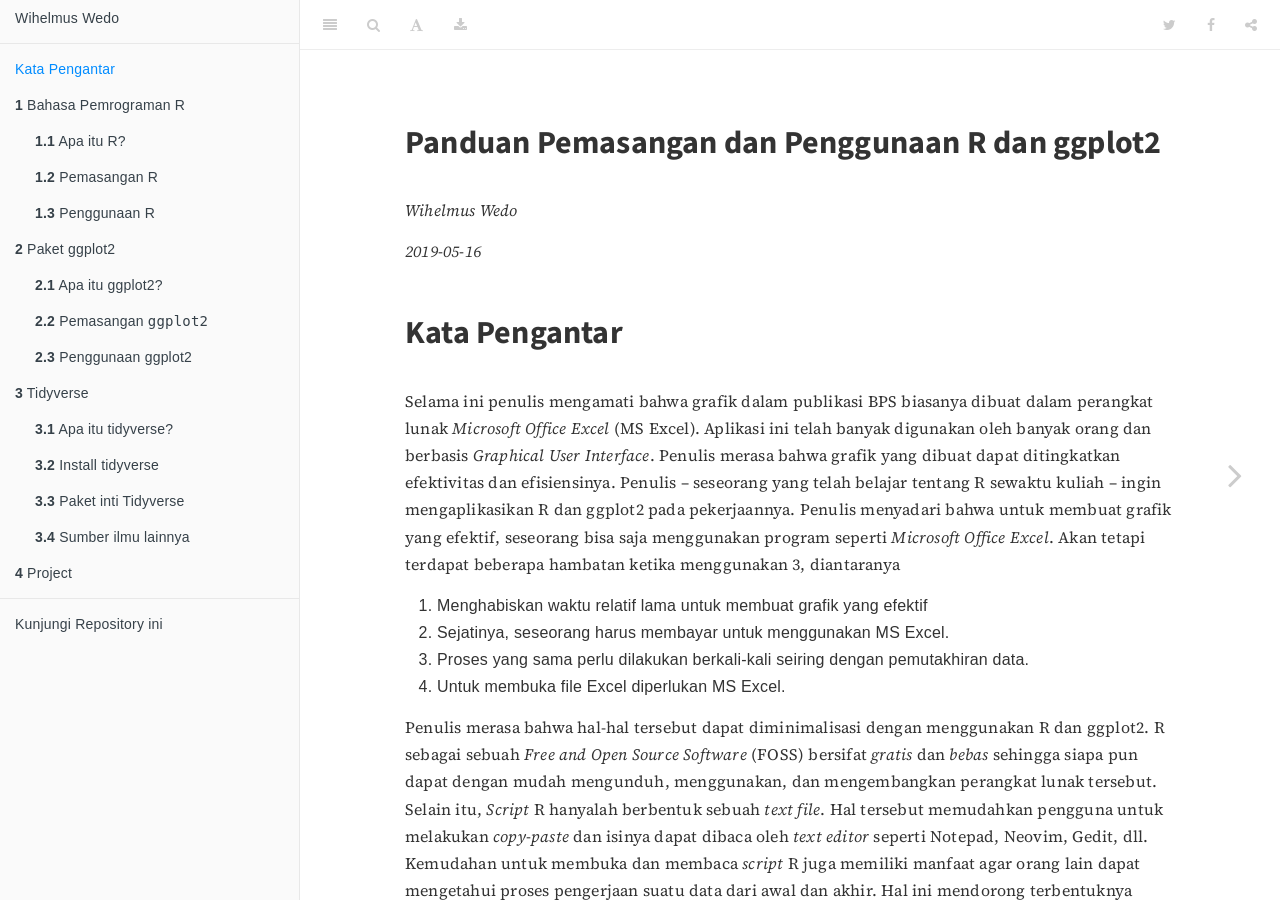
==== docs/index.html @ 18f49d3d "Menambah panduan" ====
<!DOCTYPE html>
<html >

<head>

  <meta charset="UTF-8">
  <meta http-equiv="X-UA-Compatible" content="IE=edge">
  <title>Panduan Pemasangan dan Penggunaan R dan ggplot2</title>
  <meta name="description" content="Panduan menggunakan hal-hal dasar R dan ggplot2">
  <meta name="generator" content="bookdown  and GitBook 2.6.7">

  <meta property="og:title" content="Panduan Pemasangan dan Penggunaan R dan ggplot2" />
  <meta property="og:type" content="book" />
  
  
  <meta property="og:description" content="Panduan menggunakan hal-hal dasar R dan ggplot2" />
  

  <meta name="twitter:card" content="summary" />
  <meta name="twitter:title" content="Panduan Pemasangan dan Penggunaan R dan ggplot2" />
  
  <meta name="twitter:description" content="Panduan menggunakan hal-hal dasar R dan ggplot2" />
  

<meta name="author" content="Wihelmus Wedo">


<meta name="date" content="2019-05-16">

  <meta name="viewport" content="width=device-width, initial-scale=1">
  <meta name="apple-mobile-web-app-capable" content="yes">
  <meta name="apple-mobile-web-app-status-bar-style" content="black">
  
  

<link rel="next" href="R.html">
<script src="libs/jquery-2.2.3/jquery.min.js"></script>
<link href="libs/gitbook-2.6.7/css/style.css" rel="stylesheet" />
<link href="libs/gitbook-2.6.7/css/plugin-table.css" rel="stylesheet" />
<link href="libs/gitbook-2.6.7/css/plugin-bookdown.css" rel="stylesheet" />
<link href="libs/gitbook-2.6.7/css/plugin-highlight.css" rel="stylesheet" />
<link href="libs/gitbook-2.6.7/css/plugin-search.css" rel="stylesheet" />
<link href="libs/gitbook-2.6.7/css/plugin-fontsettings.css" rel="stylesheet" />







<style>
@import url('https://fonts.googleapis.com/css?family=Source+Sans+Pro:300|Source+Serif+Pro');
</style>


<style type="text/css">
div.sourceCode { overflow-x: auto; }
table.sourceCode, tr.sourceCode, td.lineNumbers, td.sourceCode {
  margin: 0; padding: 0; vertical-align: baseline; border: none; }
table.sourceCode { width: 100%; line-height: 100%; }
td.lineNumbers { text-align: right; padding-right: 4px; padding-left: 4px; color: #aaaaaa; border-right: 1px solid #aaaaaa; }
td.sourceCode { padding-left: 5px; }
code > span.kw { color: #007020; font-weight: bold; } /* Keyword */
code > span.dt { color: #902000; } /* DataType */
code > span.dv { color: #40a070; } /* DecVal */
code > span.bn { color: #40a070; } /* BaseN */
code > span.fl { color: #40a070; } /* Float */
code > span.ch { color: #4070a0; } /* Char */
code > span.st { color: #4070a0; } /* String */
code > span.co { color: #60a0b0; font-style: italic; } /* Comment */
code > span.ot { color: #007020; } /* Other */
code > span.al { color: #ff0000; font-weight: bold; } /* Alert */
code > span.fu { color: #06287e; } /* Function */
code > span.er { color: #ff0000; font-weight: bold; } /* Error */
code > span.wa { color: #60a0b0; font-weight: bold; font-style: italic; } /* Warning */
code > span.cn { color: #880000; } /* Constant */
code > span.sc { color: #4070a0; } /* SpecialChar */
code > span.vs { color: #4070a0; } /* VerbatimString */
code > span.ss { color: #bb6688; } /* SpecialString */
code > span.im { } /* Import */
code > span.va { color: #19177c; } /* Variable */
code > span.cf { color: #007020; font-weight: bold; } /* ControlFlow */
code > span.op { color: #666666; } /* Operator */
code > span.bu { } /* BuiltIn */
code > span.ex { } /* Extension */
code > span.pp { color: #bc7a00; } /* Preprocessor */
code > span.at { color: #7d9029; } /* Attribute */
code > span.do { color: #ba2121; font-style: italic; } /* Documentation */
code > span.an { color: #60a0b0; font-weight: bold; font-style: italic; } /* Annotation */
code > span.cv { color: #60a0b0; font-weight: bold; font-style: italic; } /* CommentVar */
code > span.in { color: #60a0b0; font-weight: bold; font-style: italic; } /* Information */
</style>

<link rel="stylesheet" href="style.css" type="text/css" />
</head>

<body>



  <div class="book without-animation with-summary font-size-2 font-family-1" data-basepath=".">

    <div class="book-summary">
      <nav role="navigation">

<ul class="summary">
<li><a href="./">Wihelmus Wedo</a></li>

<li class="divider"></li>
<li class="chapter" data-level="" data-path="index.html"><a href="index.html"><i class="fa fa-check"></i>Kata Pengantar</a></li>
<li class="chapter" data-level="1" data-path="R.html"><a href="R.html"><i class="fa fa-check"></i><b>1</b> Bahasa Pemrograman R</a><ul>
<li class="chapter" data-level="1.1" data-path="R.html"><a href="R.html#apa-itu-r"><i class="fa fa-check"></i><b>1.1</b> Apa itu R?</a></li>
<li class="chapter" data-level="1.2" data-path="R.html"><a href="R.html#pemasangan-r"><i class="fa fa-check"></i><b>1.2</b> Pemasangan R</a><ul>
<li class="chapter" data-level="" data-path="R.html"><a href="R.html#windows-10"><i class="fa fa-check"></i>Windows 10</a></li>
<li class="chapter" data-level="" data-path="R.html"><a href="R.html#ubuntu-18.04"><i class="fa fa-check"></i>Ubuntu 18.04</a></li>
</ul></li>
<li class="chapter" data-level="1.3" data-path="R.html"><a href="R.html#penggunaan-r"><i class="fa fa-check"></i><b>1.3</b> Penggunaan R</a><ul>
<li class="chapter" data-level="1.3.1" data-path="R.html"><a href="R.html#kalkulator"><i class="fa fa-check"></i><b>1.3.1</b> Kalkulator</a></li>
<li class="chapter" data-level="1.3.2" data-path="R.html"><a href="R.html#menyimpan-objek-dengan--"><i class="fa fa-check"></i><b>1.3.2</b> Menyimpan objek dengan <code>&lt;-</code></a></li>
<li class="chapter" data-level="1.3.3" data-path="R.html"><a href="R.html#string"><i class="fa fa-check"></i><b>1.3.3</b> string</a></li>
<li class="chapter" data-level="1.3.4" data-path="R.html"><a href="R.html#vektor"><i class="fa fa-check"></i><b>1.3.4</b> Vektor</a></li>
<li class="chapter" data-level="1.3.5" data-path="R.html"><a href="R.html#tabel-atau-data-frame"><i class="fa fa-check"></i><b>1.3.5</b> Tabel atau <em>data frame</em></a></li>
</ul></li>
</ul></li>
<li class="chapter" data-level="2" data-path="ggplot2.html"><a href="ggplot2.html"><i class="fa fa-check"></i><b>2</b> Paket ggplot2</a><ul>
<li class="chapter" data-level="2.1" data-path="ggplot2.html"><a href="ggplot2.html#apa-itu-ggplot2"><i class="fa fa-check"></i><b>2.1</b> Apa itu ggplot2?</a></li>
<li class="chapter" data-level="2.2" data-path="ggplot2.html"><a href="ggplot2.html#pemasangan-ggplot2"><i class="fa fa-check"></i><b>2.2</b> Pemasangan <code>ggplot2</code></a></li>
<li class="chapter" data-level="2.3" data-path="ggplot2.html"><a href="ggplot2.html#penggunaan-ggplot2"><i class="fa fa-check"></i><b>2.3</b> Penggunaan ggplot2</a></li>
</ul></li>
<li class="chapter" data-level="3" data-path="tidyverse.html"><a href="tidyverse.html"><i class="fa fa-check"></i><b>3</b> Tidyverse</a><ul>
<li class="chapter" data-level="3.1" data-path="tidyverse.html"><a href="tidyverse.html#apa-itu-tidyverse"><i class="fa fa-check"></i><b>3.1</b> Apa itu tidyverse?</a></li>
<li class="chapter" data-level="3.2" data-path="tidyverse.html"><a href="tidyverse.html#install-tidyverse"><i class="fa fa-check"></i><b>3.2</b> Install tidyverse</a></li>
<li class="chapter" data-level="3.3" data-path="tidyverse.html"><a href="tidyverse.html#paket-inti-tidyverse"><i class="fa fa-check"></i><b>3.3</b> Paket inti Tidyverse</a><ul>
<li class="chapter" data-level="3.3.1" data-path="tidyverse.html"><a href="tidyverse.html#readr-dan-tibble"><i class="fa fa-check"></i><b>3.3.1</b> <code>readr</code> dan <code>tibble</code></a></li>
<li class="chapter" data-level="3.3.2" data-path="tidyverse.html"><a href="tidyverse.html#tidyr"><i class="fa fa-check"></i><b>3.3.2</b> <code>tidyr</code></a></li>
<li class="chapter" data-level="3.3.3" data-path="tidyverse.html"><a href="tidyverse.html#dplyr-dan"><i class="fa fa-check"></i><b>3.3.3</b> <code>dplyr</code> dan <code>%&gt;%</code></a></li>
<li class="chapter" data-level="3.3.4" data-path="tidyverse.html"><a href="tidyverse.html#stringr-dan-forcats"><i class="fa fa-check"></i><b>3.3.4</b> <code>stringr</code> dan <code>forcats</code></a></li>
<li class="chapter" data-level="3.3.5" data-path="tidyverse.html"><a href="tidyverse.html#purrr"><i class="fa fa-check"></i><b>3.3.5</b> <code>purrr</code></a></li>
</ul></li>
<li class="chapter" data-level="3.4" data-path="tidyverse.html"><a href="tidyverse.html#sumber-ilmu-lainnya"><i class="fa fa-check"></i><b>3.4</b> Sumber ilmu lainnya</a></li>
</ul></li>
<li class="chapter" data-level="4" data-path="project.html"><a href="project.html"><i class="fa fa-check"></i><b>4</b> Project</a></li>
<li class="divider"></li>
<li><a href="http://git.bps.go.id/eus.wedo/sbd-grafik" target="blank">Kunjungi Repository ini</a></li>

</ul>

      </nav>
    </div>

    <div class="book-body">
      <div class="body-inner">
        <div class="book-header" role="navigation">
          <h1>
            <i class="fa fa-circle-o-notch fa-spin"></i><a href="./">Panduan Pemasangan dan Penggunaan R dan ggplot2</a>
          </h1>
        </div>

        <div class="page-wrapper" tabindex="-1" role="main">
          <div class="page-inner">

            <section class="normal" id="section-">
<div id="header">
<h1 class="title">Panduan Pemasangan dan Penggunaan R dan ggplot2</h1>
<p class="author"><em>Wihelmus Wedo</em></p>
<p class="date"><em>2019-05-16</em></p>
</div>
<div id="kata-pengantar" class="section level1 unnumbered">
<h1>Kata Pengantar</h1>
<p>Selama ini penulis mengamati bahwa grafik dalam publikasi BPS biasanya dibuat dalam perangkat lunak <em>Microsoft Office Excel</em> (MS Excel). Aplikasi ini telah banyak digunakan oleh banyak orang dan berbasis <em>Graphical User Interface</em>. Penulis merasa bahwa grafik yang dibuat dapat ditingkatkan efektivitas dan efisiensinya. Penulis – seseorang yang telah belajar tentang R sewaktu kuliah – ingin mengaplikasikan R dan ggplot2 pada pekerjaannya. Penulis menyadari bahwa untuk membuat grafik yang efektif, seseorang bisa saja menggunakan program seperti <em>Microsoft Office Excel</em>. Akan tetapi terdapat beberapa hambatan ketika menggunakan 3, diantaranya</p>
<ol style="list-style-type: decimal">
<li>Menghabiskan waktu relatif lama untuk membuat grafik yang efektif</li>
<li>Sejatinya, seseorang harus membayar untuk menggunakan MS Excel.</li>
<li>Proses yang sama perlu dilakukan berkali-kali seiring dengan pemutakhiran data.</li>
<li>Untuk membuka file Excel diperlukan MS Excel.</li>
</ol>
<p>Penulis merasa bahwa hal-hal tersebut dapat diminimalisasi dengan menggunakan R dan ggplot2. R sebagai sebuah <em>Free and Open Source Software</em> (FOSS) bersifat <em>gratis</em> dan <em>bebas</em> sehingga siapa pun dapat dengan mudah mengunduh, menggunakan, dan mengembangkan perangkat lunak tersebut. Selain itu, <em>Script</em> R hanyalah berbentuk sebuah <em>text file</em>. Hal tersebut memudahkan pengguna untuk melakukan <em>copy-paste</em> dan isinya dapat dibaca oleh <em>text editor</em> seperti Notepad, Neovim, Gedit, dll. Kemudahan untuk membuka dan membaca <em>script</em> R juga memiliki manfaat agar orang lain dapat mengetahui proses pengerjaan suatu data dari awal dan akhir. Hal ini mendorong terbentuknya <em>reproducible analysis</em>.</p>
<p>Penulis dalam dokumen ini hanya sekadar membagi informasi mengenai dasar-dasar penggunaan R, dan ggplot2. Dokumen ini <strong>tidak menjelaskan semua</strong> hal mengenai R dan ggplot2 kepada pembaca. Akhir kata, penulis ingin mengucapkan terima kasih kepada pembaca yang membaca dokumen ini. Selamat membaca!</p>

</div>
            </section>

          </div>
        </div>
      </div>

<a href="R.html" class="navigation navigation-next navigation-unique" aria-label="Next page"><i class="fa fa-angle-right"></i></a>
    </div>
  </div>
<script src="libs/gitbook-2.6.7/js/app.min.js"></script>
<script src="libs/gitbook-2.6.7/js/lunr.js"></script>
<script src="libs/gitbook-2.6.7/js/plugin-search.js"></script>
<script src="libs/gitbook-2.6.7/js/plugin-sharing.js"></script>
<script src="libs/gitbook-2.6.7/js/plugin-fontsettings.js"></script>
<script src="libs/gitbook-2.6.7/js/plugin-bookdown.js"></script>
<script src="libs/gitbook-2.6.7/js/jquery.highlight.js"></script>
<script>
gitbook.require(["gitbook"], function(gitbook) {
gitbook.start({
"sharing": {
"github": false,
"facebook": true,
"twitter": true,
"google": false,
"linkedin": false,
"weibo": false,
"instapaper": false,
"vk": false,
"all": ["facebook", "google", "twitter", "linkedin", "weibo", "instapaper"]
},
"fontsettings": {
"theme": "white",
"family": "sans",
"size": 2
},
"edit": {
"link": null,
"text": null
},
"history": {
"link": null,
"text": null
},
"download": ["Panduan.pdf", "Panduan.epub"],
"toc": {
"collapse": "subsection"
}
});
});
</script>

</body>

</html>
---- docs/libs/gitbook-2.6.7/css/style.css ----
/*! normalize.css v2.1.0 | MIT License | git.io/normalize */img,legend{border:0}*,.fa{-webkit-font-smoothing:antialiased}.fa-ul>li,sub,sup{position:relative}.book .book-body .page-wrapper .page-inner section.normal hr:after,.book-langs-index .inner .languages:after,.buttons:after,.dropdown-menu .buttons:after{clear:both}body,html{-ms-text-size-adjust:100%;-webkit-text-size-adjust:100%}article,aside,details,figcaption,figure,footer,header,hgroup,main,nav,section,summary{display:block}audio,canvas,video{display:inline-block}.hidden,[hidden]{display:none}audio:not([controls]){display:none;height:0}html{font-family:sans-serif}body,figure{margin:0}a:focus{outline:dotted thin}a:active,a:hover{outline:0}h1{font-size:2em;margin:.67em 0}abbr[title]{border-bottom:1px dotted}b,strong{font-weight:700}dfn{font-style:italic}hr{-moz-box-sizing:content-box;box-sizing:content-box;height:0}mark{background:#ff0;color:#000}code,kbd,pre,samp{font-family:monospace,serif;font-size:1em}pre{white-space:pre-wrap}q{quotes:"\201C" "\201D" "\2018" "\2019"}small{font-size:80%}sub,sup{font-size:75%;line-height:0;vertical-align:baseline}sup{top:-.5em}sub{bottom:-.25em}svg:not(:root){overflow:hidden}fieldset{border:1px solid silver;margin:0 2px;padding:.35em .625em .75em}legend{padding:0}button,input,select,textarea{font-family:inherit;font-size:100%;margin:0}button,input{line-height:normal}button,select{text-transform:none}button,html input[type=button],input[type=reset],input[type=submit]{-webkit-appearance:button;cursor:pointer}button[disabled],html input[disabled]{cursor:default}input[type=checkbox],input[type=radio]{box-sizing:border-box;padding:0}input[type=search]{-webkit-appearance:textfield;-moz-box-sizing:content-box;-webkit-box-sizing:content-box;box-sizing:content-box}input[type=search]::-webkit-search-cancel-button{margin-right:10px;}button::-moz-focus-inner,input::-moz-focus-inner{border:0;padding:0}textarea{overflow:auto;vertical-align:top}table{border-collapse:collapse;border-spacing:0}/*!
 * Preboot v2
 *
 * Open sourced under MIT license by @mdo.
 * Some variables and mixins from Bootstrap (Apache 2 license).
 */.link-inherit,.link-inherit:focus,.link-inherit:hover{color:inherit}.fa,.fa-stack{display:inline-block}/*!
 *  Font Awesome 4.1.0 by @davegandy - http://fontawesome.io - @fontawesome
 *  License - http://fontawesome.io/license (Font: SIL OFL 1.1, CSS: MIT License)
 */@font-face{font-family:FontAwesome;src:url(./fontawesome/fontawesome-webfont.ttf?v=4.1.0) format('truetype');font-weight:400;font-style:normal}.fa{font-family:FontAwesome;font-style:normal;font-weight:400;line-height:1;-moz-osx-font-smoothing:grayscale}.book .book-header,.book .book-summary{font-family:"Helvetica Neue",Helvetica,Arial,sans-serif}.fa-lg{font-size:1.33333333em;line-height:.75em;vertical-align:-15%}.fa-2x{font-size:2em}.fa-3x{font-size:3em}.fa-4x{font-size:4em}.fa-5x{font-size:5em}.fa-fw{width:1.28571429em;text-align:center}.fa-ul{padding-left:0;margin-left:2.14285714em;list-style-type:none}.fa-li{position:absolute;left:-2.14285714em;width:2.14285714em;top:.14285714em;text-align:center}.fa-li.fa-lg{left:-1.85714286em}.fa-border{padding:.2em .25em .15em;border:.08em solid #eee;border-radius:.1em}.pull-right{float:right}.pull-left{float:left}.fa.pull-left{margin-right:.3em}.fa.pull-right{margin-left:.3em}.fa-spin{-webkit-animation:spin 2s infinite linear;-moz-animation:spin 2s infinite linear;-o-animation:spin 2s infinite linear;animation:spin 2s infinite linear}@-moz-keyframes spin{0%{-moz-transform:rotate(0)}100%{-moz-transform:rotate(359deg)}}@-webkit-keyframes spin{0%{-webkit-transform:rotate(0)}100%{-webkit-transform:rotate(359deg)}}@-o-keyframes spin{0%{-o-transform:rotate(0)}100%{-o-transform:rotate(359deg)}}@keyframes spin{0%{-webkit-transform:rotate(0);transform:rotate(0)}100%{-webkit-transform:rotate(359deg);transform:rotate(359deg)}}.fa-rotate-90{filter:progid:DXImageTransform.Microsoft.BasicImage(rotation=1);-webkit-transform:rotate(90deg);-moz-transform:rotate(90deg);-ms-transform:rotate(90deg);-o-transform:rotate(90deg);transform:rotate(90deg)}.fa-rotate-180{filter:progid:DXImageTransform.Microsoft.BasicImage(rotation=2);-webkit-transform:rotate(180deg);-moz-transform:rotate(180deg);-ms-transform:rotate(180deg);-o-transform:rotate(180deg);transform:rotate(180deg)}.fa-rotate-270{filter:progid:DXImageTransform.Microsoft.BasicImage(rotation=3);-webkit-transform:rotate(270deg);-moz-transform:rotate(270deg);-ms-transform:rotate(270deg);-o-transform:rotate(270deg);transform:rotate(270deg)}.fa-flip-horizontal{filter:progid:DXImageTransform.Microsoft.BasicImage(rotation=0, mirror=1);-webkit-transform:scale(-1,1);-moz-transform:scale(-1,1);-ms-transform:scale(-1,1);-o-transform:scale(-1,1);transform:scale(-1,1)}.fa-flip-vertical{filter:progid:DXImageTransform.Microsoft.BasicImage(rotation=2, mirror=1);-webkit-transform:scale(1,-1);-moz-transform:scale(1,-1);-ms-transform:scale(1,-1);-o-transform:scale(1,-1);transform:scale(1,-1)}.fa-stack{position:relative;width:2em;height:2em;line-height:2em;vertical-align:middle}.fa-stack-1x,.fa-stack-2x{position:absolute;left:0;width:100%;text-align:center}.fa-stack-1x{line-height:inherit}.fa-stack-2x{font-size:2em}.fa-inverse{color:#fff}.fa-glass:before{content:"\f000"}.fa-music:before{content:"\f001"}.fa-search:before{content:"\f002"}.fa-envelope-o:before{content:"\f003"}.fa-heart:before{content:"\f004"}.fa-star:before{content:"\f005"}.fa-star-o:before{content:"\f006"}.fa-user:before{content:"\f007"}.fa-film:before{content:"\f008"}.fa-th-large:before{content:"\f009"}.fa-th:before{content:"\f00a"}.fa-th-list:before{content:"\f00b"}.fa-check:before{content:"\f00c"}.fa-times:before{content:"\f00d"}.fa-search-plus:before{content:"\f00e"}.fa-search-minus:before{content:"\f010"}.fa-power-off:before{content:"\f011"}.fa-signal:before{content:"\f012"}.fa-cog:before,.fa-gear:before{content:"\f013"}.fa-trash-o:before{content:"\f014"}.fa-home:before{content:"\f015"}.fa-file-o:before{content:"\f016"}.fa-clock-o:before{content:"\f017"}.fa-road:before{content:"\f018"}.fa-download:before{content:"\f019"}.fa-arrow-circle-o-down:before{content:"\f01a"}.fa-arrow-circle-o-up:before{content:"\f01b"}.fa-inbox:before{content:"\f01c"}.fa-play-circle-o:before{content:"\f01d"}.fa-repeat:before,.fa-rotate-right:before{content:"\f01e"}.fa-refresh:before{content:"\f021"}.fa-list-alt:before{content:"\f022"}.fa-lock:before{content:"\f023"}.fa-flag:before{content:"\f024"}.fa-headphones:before{content:"\f025"}.fa-volume-off:before{content:"\f026"}.fa-volume-down:before{content:"\f027"}.fa-volume-up:before{content:"\f028"}.fa-qrcode:before{content:"\f029"}.fa-barcode:before{content:"\f02a"}.fa-tag:before{content:"\f02b"}.fa-tags:before{content:"\f02c"}.fa-book:before{content:"\f02d"}.fa-bookmark:before{content:"\f02e"}.fa-print:before{content:"\f02f"}.fa-camera:before{content:"\f030"}.fa-font:before{content:"\f031"}.fa-bold:before{content:"\f032"}.fa-italic:before{content:"\f033"}.fa-text-height:before{content:"\f034"}.fa-text-width:before{content:"\f035"}.fa-align-left:before{content:"\f036"}.fa-align-center:before{content:"\f037"}.fa-align-right:before{content:"\f038"}.fa-align-justify:before{content:"\f039"}.fa-list:before{content:"\f03a"}.fa-dedent:before,.fa-outdent:before{content:"\f03b"}.fa-indent:before{content:"\f03c"}.fa-video-camera:before{content:"\f03d"}.fa-image:before,.fa-photo:before,.fa-picture-o:before{content:"\f03e"}.fa-pencil:before{content:"\f040"}.fa-map-marker:before{content:"\f041"}.fa-adjust:before{content:"\f042"}.fa-tint:before{content:"\f043"}.fa-edit:before,.fa-pencil-square-o:before{content:"\f044"}.fa-share-square-o:before{content:"\f045"}.fa-check-square-o:before{content:"\f046"}.fa-arrows:before{content:"\f047"}.fa-step-backward:before{content:"\f048"}.fa-fast-backward:before{content:"\f049"}.fa-backward:before{content:"\f04a"}.fa-play:before{content:"\f04b"}.fa-pause:before{content:"\f04c"}.fa-stop:before{content:"\f04d"}.fa-forward:before{content:"\f04e"}.fa-fast-forward:before{content:"\f050"}.fa-step-forward:before{content:"\f051"}.fa-eject:before{content:"\f052"}.fa-chevron-left:before{content:"\f053"}.fa-chevron-right:before{content:"\f054"}.fa-plus-circle:before{content:"\f055"}.fa-minus-circle:before{content:"\f056"}.fa-times-circle:before{content:"\f057"}.fa-check-circle:before{content:"\f058"}.fa-question-circle:before{content:"\f059"}.fa-info-circle:before{content:"\f05a"}.fa-crosshairs:before{content:"\f05b"}.fa-times-circle-o:before{content:"\f05c"}.fa-check-circle-o:before{content:"\f05d"}.fa-ban:before{content:"\f05e"}.fa-arrow-left:before{content:"\f060"}.fa-arrow-right:before{content:"\f061"}.fa-arrow-up:before{content:"\f062"}.fa-arrow-down:before{content:"\f063"}.fa-mail-forward:before,.fa-share:before{content:"\f064"}.fa-expand:before{content:"\f065"}.fa-compress:before{content:"\f066"}.fa-plus:before{content:"\f067"}.fa-minus:before{content:"\f068"}.fa-asterisk:before{content:"\f069"}.fa-exclamation-circle:before{content:"\f06a"}.fa-gift:before{content:"\f06b"}.fa-leaf:before{content:"\f06c"}.fa-fire:before{content:"\f06d"}.fa-eye:before{content:"\f06e"}.fa-eye-slash:before{content:"\f070"}.fa-exclamation-triangle:before,.fa-warning:before{content:"\f071"}.fa-plane:before{content:"\f072"}.fa-calendar:before{content:"\f073"}.fa-random:before{content:"\f074"}.fa-comment:before{content:"\f075"}.fa-magnet:before{content:"\f076"}.fa-chevron-up:before{content:"\f077"}.fa-chevron-down:before{content:"\f078"}.fa-retweet:before{content:"\f079"}.fa-shopping-cart:before{content:"\f07a"}.fa-folder:before{content:"\f07b"}.fa-folder-open:before{content:"\f07c"}.fa-arrows-v:before{content:"\f07d"}.fa-arrows-h:before{content:"\f07e"}.fa-bar-chart-o:before{content:"\f080"}.fa-twitter-square:before{content:"\f081"}.fa-facebook-square:before{content:"\f082"}.fa-camera-retro:before{content:"\f083"}.fa-key:before{content:"\f084"}.fa-cogs:before,.fa-gears:before{content:"\f085"}.fa-comments:before{content:"\f086"}.fa-thumbs-o-up:before{content:"\f087"}.fa-thumbs-o-down:before{content:"\f088"}.fa-star-half:before{content:"\f089"}.fa-heart-o:before{content:"\f08a"}.fa-sign-out:before{content:"\f08b"}.fa-linkedin-square:before{content:"\f08c"}.fa-thumb-tack:before{content:"\f08d"}.fa-external-link:before{content:"\f08e"}.fa-sign-in:before{content:"\f090"}.fa-trophy:before{content:"\f091"}.fa-github-square:before{content:"\f092"}.fa-upload:before{content:"\f093"}.fa-lemon-o:before{content:"\f094"}.fa-phone:before{content:"\f095"}.fa-square-o:before{content:"\f096"}.fa-bookmark-o:before{content:"\f097"}.fa-phone-square:before{content:"\f098"}.fa-twitter:before{content:"\f099"}.fa-facebook:before{content:"\f09a"}.fa-github:before{content:"\f09b"}.fa-unlock:before{content:"\f09c"}.fa-credit-card:before{content:"\f09d"}.fa-rss:before{content:"\f09e"}.fa-hdd-o:before{content:"\f0a0"}.fa-bullhorn:before{content:"\f0a1"}.fa-bell:before{content:"\f0f3"}.fa-certificate:before{content:"\f0a3"}.fa-hand-o-right:before{content:"\f0a4"}.fa-hand-o-left:before{content:"\f0a5"}.fa-hand-o-up:before{content:"\f0a6"}.fa-hand-o-down:before{content:"\f0a7"}.fa-arrow-circle-left:before{content:"\f0a8"}.fa-arrow-circle-right:before{content:"\f0a9"}.fa-arrow-circle-up:before{content:"\f0aa"}.fa-arrow-circle-down:before{content:"\f0ab"}.fa-globe:before{content:"\f0ac"}.fa-wrench:before{content:"\f0ad"}.fa-tasks:before{content:"\f0ae"}.fa-filter:before{content:"\f0b0"}.fa-briefcase:before{content:"\f0b1"}.fa-arrows-alt:before{content:"\f0b2"}.fa-group:before,.fa-users:before{content:"\f0c0"}.fa-chain:before,.fa-link:before{content:"\f0c1"}.fa-cloud:before{content:"\f0c2"}.fa-flask:before{content:"\f0c3"}.fa-cut:before,.fa-scissors:before{content:"\f0c4"}.fa-copy:before,.fa-files-o:before{content:"\f0c5"}.fa-paperclip:before{content:"\f0c6"}.fa-floppy-o:before,.fa-save:before{content:"\f0c7"}.fa-square:before{content:"\f0c8"}.fa-bars:before,.fa-navicon:before,.fa-reorder:before{content:"\f0c9"}.fa-list-ul:before{content:"\f0ca"}.fa-list-ol:before{content:"\f0cb"}.fa-strikethrough:before{content:"\f0cc"}.fa-underline:before{content:"\f0cd"}.fa-table:before{content:"\f0ce"}.fa-magic:before{content:"\f0d0"}.fa-truck:before{content:"\f0d1"}.fa-pinterest:before{content:"\f0d2"}.fa-pinterest-square:before{content:"\f0d3"}.fa-google-plus-square:before{content:"\f0d4"}.fa-google-plus:before{content:"\f0d5"}.fa-money:before{content:"\f0d6"}.fa-caret-down:before{content:"\f0d7"}.fa-caret-up:before{content:"\f0d8"}.fa-caret-left:before{content:"\f0d9"}.fa-caret-right:before{content:"\f0da"}.fa-columns:before{content:"\f0db"}.fa-sort:before,.fa-unsorted:before{content:"\f0dc"}.fa-sort-desc:before,.fa-sort-down:before{content:"\f0dd"}.fa-sort-asc:before,.fa-sort-up:before{content:"\f0de"}.fa-envelope:before{content:"\f0e0"}.fa-linkedin:before{content:"\f0e1"}.fa-rotate-left:before,.fa-undo:before{content:"\f0e2"}.fa-gavel:before,.fa-legal:before{content:"\f0e3"}.fa-dashboard:before,.fa-tachometer:before{content:"\f0e4"}.fa-comment-o:before{content:"\f0e5"}.fa-comments-o:before{content:"\f0e6"}.fa-bolt:before,.fa-flash:before{content:"\f0e7"}.fa-sitemap:before{content:"\f0e8"}.fa-umbrella:before{content:"\f0e9"}.fa-clipboard:before,.fa-paste:before{content:"\f0ea"}.fa-lightbulb-o:before{content:"\f0eb"}.fa-exchange:before{content:"\f0ec"}.fa-cloud-download:before{content:"\f0ed"}.fa-cloud-upload:before{content:"\f0ee"}.fa-user-md:before{content:"\f0f0"}.fa-stethoscope:before{content:"\f0f1"}.fa-suitcase:before{content:"\f0f2"}.fa-bell-o:before{content:"\f0a2"}.fa-coffee:before{content:"\f0f4"}.fa-cutlery:before{content:"\f0f5"}.fa-file-text-o:before{content:"\f0f6"}.fa-building-o:before{content:"\f0f7"}.fa-hospital-o:before{content:"\f0f8"}.fa-ambulance:before{content:"\f0f9"}.fa-medkit:before{content:"\f0fa"}.fa-fighter-jet:before{content:"\f0fb"}.fa-beer:before{content:"\f0fc"}.fa-h-square:before{content:"\f0fd"}.fa-plus-square:before{content:"\f0fe"}.fa-angle-double-left:before{content:"\f100"}.fa-angle-double-right:before{content:"\f101"}.fa-angle-double-up:before{content:"\f102"}.fa-angle-double-down:before{content:"\f103"}.fa-angle-left:before{content:"\f104"}.fa-angle-right:before{content:"\f105"}.fa-angle-up:before{content:"\f106"}.fa-angle-down:before{content:"\f107"}.fa-desktop:before{content:"\f108"}.fa-laptop:before{content:"\f109"}.fa-tablet:before{content:"\f10a"}.fa-mobile-phone:before,.fa-mobile:before{content:"\f10b"}.fa-circle-o:before{content:"\f10c"}.fa-quote-left:before{content:"\f10d"}.fa-quote-right:before{content:"\f10e"}.fa-spinner:before{content:"\f110"}.fa-circle:before{content:"\f111"}.fa-mail-reply:before,.fa-reply:before{content:"\f112"}.fa-github-alt:before{content:"\f113"}.fa-folder-o:before{content:"\f114"}.fa-folder-open-o:before{content:"\f115"}.fa-smile-o:before{content:"\f118"}.fa-frown-o:before{content:"\f119"}.fa-meh-o:before{content:"\f11a"}.fa-gamepad:before{content:"\f11b"}.fa-keyboard-o:before{content:"\f11c"}.fa-flag-o:before{content:"\f11d"}.fa-flag-checkered:before{content:"\f11e"}.fa-terminal:before{content:"\f120"}.fa-code:before{content:"\f121"}.fa-mail-reply-all:before,.fa-reply-all:before{content:"\f122"}.fa-star-half-empty:before,.fa-star-half-full:before,.fa-star-half-o:before{content:"\f123"}.fa-location-arrow:before{content:"\f124"}.fa-crop:before{content:"\f125"}.fa-code-fork:before{content:"\f126"}.fa-chain-broken:before,.fa-unlink:before{content:"\f127"}.fa-question:before{content:"\f128"}.fa-info:before{content:"\f129"}.fa-exclamation:before{content:"\f12a"}.fa-superscript:before{content:"\f12b"}.fa-subscript:before{content:"\f12c"}.fa-eraser:before{content:"\f12d"}.fa-puzzle-piece:before{content:"\f12e"}.fa-microphone:before{content:"\f130"}.fa-microphone-slash:before{content:"\f131"}.fa-shield:before{content:"\f132"}.fa-calendar-o:before{content:"\f133"}.fa-fire-extinguisher:before{content:"\f134"}.fa-rocket:before{content:"\f135"}.fa-maxcdn:before{content:"\f136"}.fa-chevron-circle-left:before{content:"\f137"}.fa-chevron-circle-right:before{content:"\f138"}.fa-chevron-circle-up:before{content:"\f139"}.fa-chevron-circle-down:before{content:"\f13a"}.fa-html5:before{content:"\f13b"}.fa-css3:before{content:"\f13c"}.fa-anchor:before{content:"\f13d"}.fa-unlock-alt:before{content:"\f13e"}.fa-bullseye:before{content:"\f140"}.fa-ellipsis-h:before{content:"\f141"}.fa-ellipsis-v:before{content:"\f142"}.fa-rss-square:before{content:"\f143"}.fa-play-circle:before{content:"\f144"}.fa-ticket:before{content:"\f145"}.fa-minus-square:before{content:"\f146"}.fa-minus-square-o:before{content:"\f147"}.fa-level-up:before{content:"\f148"}.fa-level-down:before{content:"\f149"}.fa-check-square:before{content:"\f14a"}.fa-pencil-square:before{content:"\f14b"}.fa-external-link-square:before{content:"\f14c"}.fa-share-square:before{content:"\f14d"}.fa-compass:before{content:"\f14e"}.fa-caret-square-o-down:before,.fa-toggle-down:before{content:"\f150"}.fa-caret-square-o-up:before,.fa-toggle-up:before{content:"\f151"}.fa-caret-square-o-right:before,.fa-toggle-right:before{content:"\f152"}.fa-eur:before,.fa-euro:before{content:"\f153"}.fa-gbp:before{content:"\f154"}.fa-dollar:before,.fa-usd:before{content:"\f155"}.fa-inr:before,.fa-rupee:before{content:"\f156"}.fa-cny:before,.fa-jpy:before,.fa-rmb:before,.fa-yen:before{content:"\f157"}.fa-rouble:before,.fa-rub:before,.fa-ruble:before{content:"\f158"}.fa-krw:before,.fa-won:before{content:"\f159"}.fa-bitcoin:before,.fa-btc:before{content:"\f15a"}.fa-file:before{content:"\f15b"}.fa-file-text:before{content:"\f15c"}.fa-sort-alpha-asc:before{content:"\f15d"}.fa-sort-alpha-desc:before{content:"\f15e"}.fa-sort-amount-asc:before{content:"\f160"}.fa-sort-amount-desc:before{content:"\f161"}.fa-sort-numeric-asc:before{content:"\f162"}.fa-sort-numeric-desc:before{content:"\f163"}.fa-thumbs-up:before{content:"\f164"}.fa-thumbs-down:before{content:"\f165"}.fa-youtube-square:before{content:"\f166"}.fa-youtube:before{content:"\f167"}.fa-xing:before{content:"\f168"}.fa-xing-square:before{content:"\f169"}.fa-youtube-play:before{content:"\f16a"}.fa-dropbox:before{content:"\f16b"}.fa-stack-overflow:before{content:"\f16c"}.fa-instagram:before{content:"\f16d"}.fa-flickr:before{content:"\f16e"}.fa-adn:before{content:"\f170"}.fa-bitbucket:before{content:"\f171"}.fa-bitbucket-square:before{content:"\f172"}.fa-tumblr:before{content:"\f173"}.fa-tumblr-square:before{content:"\f174"}.fa-long-arrow-down:before{content:"\f175"}.fa-long-arrow-up:before{content:"\f176"}.fa-long-arrow-left:before{content:"\f177"}.fa-long-arrow-right:before{content:"\f178"}.fa-apple:before{content:"\f179"}.fa-windows:before{content:"\f17a"}.fa-android:before{content:"\f17b"}.fa-linux:before{content:"\f17c"}.fa-dribbble:before{content:"\f17d"}.fa-skype:before{content:"\f17e"}.fa-foursquare:before{content:"\f180"}.fa-trello:before{content:"\f181"}.fa-female:before{content:"\f182"}.fa-male:before{content:"\f183"}.fa-gittip:before{content:"\f184"}.fa-sun-o:before{content:"\f185"}.fa-moon-o:before{content:"\f186"}.fa-archive:before{content:"\f187"}.fa-bug:before{content:"\f188"}.fa-vk:before{content:"\f189"}.fa-weibo:before{content:"\f18a"}.fa-renren:before{content:"\f18b"}.fa-pagelines:before{content:"\f18c"}.fa-stack-exchange:before{content:"\f18d"}.fa-arrow-circle-o-right:before{content:"\f18e"}.fa-arrow-circle-o-left:before{content:"\f190"}.fa-caret-square-o-left:before,.fa-toggle-left:before{content:"\f191"}.fa-dot-circle-o:before{content:"\f192"}.fa-wheelchair:before{content:"\f193"}.fa-vimeo-square:before{content:"\f194"}.fa-try:before,.fa-turkish-lira:before{content:"\f195"}.fa-plus-square-o:before{content:"\f196"}.fa-space-shuttle:before{content:"\f197"}.fa-slack:before{content:"\f198"}.fa-envelope-square:before{content:"\f199"}.fa-wordpress:before{content:"\f19a"}.fa-openid:before{content:"\f19b"}.fa-bank:before,.fa-institution:before,.fa-university:before{content:"\f19c"}.fa-graduation-cap:before,.fa-mortar-board:before{content:"\f19d"}.fa-yahoo:before{content:"\f19e"}.fa-google:before{content:"\f1a0"}.fa-reddit:before{content:"\f1a1"}.fa-reddit-square:before{content:"\f1a2"}.fa-stumbleupon-circle:before{content:"\f1a3"}.fa-stumbleupon:before{content:"\f1a4"}.fa-delicious:before{content:"\f1a5"}.fa-digg:before{content:"\f1a6"}.fa-pied-piper-square:before,.fa-pied-piper:before{content:"\f1a7"}.fa-pied-piper-alt:before{content:"\f1a8"}.fa-drupal:before{content:"\f1a9"}.fa-joomla:before{content:"\f1aa"}.fa-language:before{content:"\f1ab"}.fa-fax:before{content:"\f1ac"}.fa-building:before{content:"\f1ad"}.fa-child:before{content:"\f1ae"}.fa-paw:before{content:"\f1b0"}.fa-spoon:before{content:"\f1b1"}.fa-cube:before{content:"\f1b2"}.fa-cubes:before{content:"\f1b3"}.fa-behance:before{content:"\f1b4"}.fa-behance-square:before{content:"\f1b5"}.fa-steam:before{content:"\f1b6"}.fa-steam-square:before{content:"\f1b7"}.fa-recycle:before{content:"\f1b8"}.fa-automobile:before,.fa-car:before{content:"\f1b9"}.fa-cab:before,.fa-taxi:before{content:"\f1ba"}.fa-tree:before{content:"\f1bb"}.fa-spotify:before{content:"\f1bc"}.fa-deviantart:before{content:"\f1bd"}.fa-soundcloud:before{content:"\f1be"}.fa-database:before{content:"\f1c0"}.fa-file-pdf-o:before{content:"\f1c1"}.fa-file-word-o:before{content:"\f1c2"}.fa-file-excel-o:before{content:"\f1c3"}.fa-file-powerpoint-o:before{content:"\f1c4"}.fa-file-image-o:before,.fa-file-photo-o:before,.fa-file-picture-o:before{content:"\f1c5"}.fa-file-archive-o:before,.fa-file-zip-o:before{content:"\f1c6"}.fa-file-audio-o:before,.fa-file-sound-o:before{content:"\f1c7"}.fa-file-movie-o:before,.fa-file-video-o:before{content:"\f1c8"}.fa-file-code-o:before{content:"\f1c9"}.fa-vine:before{content:"\f1ca"}.fa-codepen:before{content:"\f1cb"}.fa-jsfiddle:before{content:"\f1cc"}.fa-life-bouy:before,.fa-life-ring:before,.fa-life-saver:before,.fa-support:before{content:"\f1cd"}.fa-circle-o-notch:before{content:"\f1ce"}.fa-ra:before,.fa-rebel:before{content:"\f1d0"}.fa-empire:before,.fa-ge:before{content:"\f1d1"}.fa-git-square:before{content:"\f1d2"}.fa-git:before{content:"\f1d3"}.fa-hacker-news:before{content:"\f1d4"}.fa-tencent-weibo:before{content:"\f1d5"}.fa-qq:before{content:"\f1d6"}.fa-wechat:before,.fa-weixin:before{content:"\f1d7"}.fa-paper-plane:before,.fa-send:before{content:"\f1d8"}.fa-paper-plane-o:before,.fa-send-o:before{content:"\f1d9"}.fa-history:before{content:"\f1da"}.fa-circle-thin:before{content:"\f1db"}.fa-header:before{content:"\f1dc"}.fa-paragraph:before{content:"\f1dd"}.fa-sliders:before{content:"\f1de"}.fa-share-alt:before{content:"\f1e0"}.fa-share-alt-square:before{content:"\f1e1"}.fa-bomb:before{content:"\f1e2"}.book-langs-index{width:100%;height:100%;padding:40px 0;margin:0;overflow:auto}@media (max-width:600px){.book-langs-index{padding:0}}.book-langs-index .inner{max-width:600px;width:100%;margin:0 auto;padding:30px;background:#fff;border-radius:3px}.book-langs-index .inner h3{margin:0}.book-langs-index .inner .languages{list-style:none;padding:20px 30px;margin-top:20px;border-top:1px solid #eee}.book-langs-index .inner .languages:after,.book-langs-index .inner .languages:before{content:" ";display:table;line-height:0}.book-langs-index .inner .languages li{width:50%;float:left;padding:10px 5px;font-size:16px}@media (max-width:600px){.book-langs-index .inner .languages li{width:100%;max-width:100%}}.book .book-header{overflow:visible;height:50px;padding:0 8px;z-index:2;font-size:.85em;color:#7e888b;background:0 0}.book .book-header .btn{display:block;height:50px;padding:0 15px;border-bottom:none;color:#ccc;text-transform:uppercase;line-height:50px;-webkit-box-shadow:none!important;box-shadow:none!important;position:relative;font-size:14px}.book .book-header .btn:hover{position:relative;text-decoration:none;color:#444;background:0 0}.book .book-header h1{margin:0;font-size:20px;font-weight:200;text-align:center;line-height:50px;opacity:0;padding-left:200px;padding-right:200px;-webkit-transition:opacity .2s ease;-moz-transition:opacity .2s ease;-o-transition:opacity .2s ease;transition:opacity .2s ease;overflow:hidden;text-overflow:ellipsis;white-space:nowrap}.book .book-header h1 a,.book .book-header h1 a:hover{color:inherit;text-decoration:none}@media (max-width:1000px){.book .book-header h1{display:none}}.book .book-header h1 i{display:none}.book .book-header:hover h1{opacity:1}.book.is-loading .book-header h1 i{display:inline-block}.book.is-loading .book-header h1 a{display:none}.dropdown{position:relative}.dropdown-menu{position:absolute;top:100%;left:0;z-index:100;display:none;float:left;min-width:160px;padding:0;margin:2px 0 0;list-style:none;font-size:14px;background-color:#fafafa;border:1px solid rgba(0,0,0,.07);border-radius:1px;-webkit-box-shadow:0 6px 12px rgba(0,0,0,.175);box-shadow:0 6px 12px rgba(0,0,0,.175);background-clip:padding-box}.dropdown-menu.open{display:block}.dropdown-menu.dropdown-left{left:auto;right:4%}.dropdown-menu.dropdown-left .dropdown-caret{right:14px;left:auto}.dropdown-menu .dropdown-caret{position:absolute;top:-8px;left:14px;width:18px;height:10px;float:left;overflow:hidden}.dropdown-menu .dropdown-caret .caret-inner,.dropdown-menu .dropdown-caret .caret-outer{display:inline-block;top:0;border-left:9px solid transparent;border-right:9px solid transparent;position:absolute}.dropdown-menu .dropdown-caret .caret-outer{border-bottom:9px solid rgba(0,0,0,.1);height:auto;left:0;width:auto;margin-left:-1px}.dropdown-menu .dropdown-caret .caret-inner{margin-top:-1px;top:1px;border-bottom:9px solid #fafafa}.dropdown-menu .buttons{border-bottom:1px solid rgba(0,0,0,.07)}.dropdown-menu .buttons:after,.dropdown-menu .buttons:before{content:" ";display:table;line-height:0}.dropdown-menu .buttons:last-child{border-bottom:none}.dropdown-menu .buttons .button{border:0;background-color:transparent;color:#a6a6a6;width:100%;text-align:center;float:left;line-height:1.42857143;padding:8px 4px}.alert,.dropdown-menu .buttons .button:hover{color:#444}.dropdown-menu .buttons .button:focus,.dropdown-menu .buttons .button:hover{outline:0}.dropdown-menu .buttons .button.size-2{width:50%}.dropdown-menu .buttons .button.size-3{width:33%}.alert{padding:15px;margin-bottom:20px;background:#eee;border-bottom:5px solid #ddd}.alert-success{background:#dff0d8;border-color:#d6e9c6;color:#3c763d}.alert-info{background:#d9edf7;border-color:#bce8f1;color:#31708f}.alert-danger{background:#f2dede;border-color:#ebccd1;color:#a94442}.alert-warning{background:#fcf8e3;border-color:#faebcc;color:#8a6d3b}.book .book-summary{position:absolute;top:0;left:-300px;bottom:0;z-index:1;width:300px;color:#364149;background:#fafafa;border-right:1px solid rgba(0,0,0,.07);-webkit-transition:left 250ms ease;-moz-transition:left 250ms ease;-o-transition:left 250ms ease;transition:left 250ms ease}.book .book-summary ul.summary{position:absolute;top:0;left:0;right:0;bottom:0;overflow-y:auto;list-style:none;margin:0;padding:0;-webkit-transition:top .5s ease;-moz-transition:top .5s ease;-o-transition:top .5s ease;transition:top .5s ease}.book .book-summary ul.summary li{list-style:none}.book .book-summary ul.summary li.divider{height:1px;margin:7px 0;overflow:hidden;background:rgba(0,0,0,.07)}.book .book-summary ul.summary li i.fa-check{display:none;position:absolute;right:9px;top:16px;font-size:9px;color:#3c3}.book .book-summary ul.summary li.done>a{color:#364149;font-weight:400}.book .book-summary ul.summary li.done>a i{display:inline}.book .book-summary ul.summary li a,.book .book-summary ul.summary li span{display:block;padding:10px 15px;border-bottom:none;color:#364149;background:0 0;text-overflow:ellipsis;overflow:hidden;white-space:nowrap;position:relative}.book .book-summary ul.summary li span{cursor:not-allowed;opacity:.3;filter:alpha(opacity=30)}.book .book-summary ul.summary li a:hover,.book .book-summary ul.summary li.active>a{color:#008cff;background:0 0;text-decoration:none}.book .book-summary ul.summary li ul{padding-left:20px}@media (max-width:600px){.book .book-summary{width:calc(100% - 60px);bottom:0;left:-100%}}.book.with-summary .book-summary{left:0}.book.without-animation .book-summary{-webkit-transition:none!important;-moz-transition:none!important;-o-transition:none!important;transition:none!important}.book{position:relative;width:100%;height:100%}.book .book-body,.book .book-body .body-inner{position:absolute;top:0;left:0;overflow-y:auto;bottom:0;right:0}.book .book-body{color:#000;background:#fff;-webkit-transition:left 250ms ease;-moz-transition:left 250ms ease;-o-transition:left 250ms ease;transition:left 250ms ease}.book .book-body .page-wrapper{position:relative;outline:0}.book .book-body .page-wrapper .page-inner{max-width:800px;margin:0 auto;padding:20px 0 40px}.book .book-body .page-wrapper .page-inner section{margin:0;padding:5px 15px;background:#fff;border-radius:2px;line-height:1.7;font-size:1.6rem}.book .book-body .page-wrapper .page-inner .btn-group .btn{border-radius:0;background:#eee;border:0}@media (max-width:1240px){.book .book-body{-webkit-transition:-webkit-transform 250ms ease;-moz-transition:-moz-transform 250ms ease;-o-transition:-o-transform 250ms ease;transition:transform 250ms ease;padding-bottom:20px}.book .book-body .body-inner{position:static;min-height:calc(100% - 50px)}}@media (min-width:600px){.book.with-summary .book-body{left:300px}}@media (max-width:600px){.book.with-summary{overflow:hidden}.book.with-summary .book-body{-webkit-transform:translate(calc(100% - 60px),0);-moz-transform:translate(calc(100% - 60px),0);-ms-transform:translate(calc(100% - 60px),0);-o-transform:translate(calc(100% - 60px),0);transform:translate(calc(100% - 60px),0)}}.book.without-animation .book-body{-webkit-transition:none!important;-moz-transition:none!important;-o-transition:none!important;transition:none!important}.buttons:after,.buttons:before{content:" ";display:table;line-height:0}.button{border:0;background:#eee;color:#666;width:100%;text-align:center;float:left;line-height:1.42857143;padding:8px 4px}.button:hover{color:#444}.button:focus,.button:hover{outline:0}.button.size-2{width:50%}.button.size-3{width:33%}.book .book-body .page-wrapper .page-inner section{display:none}.book .book-body .page-wrapper .page-inner section.normal{display:block;word-wrap:break-word;overflow:hidden;color:#333;line-height:1.7;text-size-adjust:100%;-ms-text-size-adjust:100%;-webkit-text-size-adjust:100%;-moz-text-size-adjust:100%}.book .book-body .page-wrapper .page-inner section.normal *{box-sizing:border-box;-webkit-box-sizing:border-box;}.book .book-body .page-wrapper .page-inner section.normal>:first-child{margin-top:0!important}.book .book-body .page-wrapper .page-inner section.normal>:last-child{margin-bottom:0!important}.book .book-body .page-wrapper .page-inner section.normal blockquote,.book .book-body .page-wrapper .page-inner section.normal code,.book .book-body .page-wrapper .page-inner section.normal figure,.book .book-body .page-wrapper .page-inner section.normal img,.book .book-body .page-wrapper .page-inner section.normal pre,.book .book-body .page-wrapper .page-inner section.normal table,.book .book-body .page-wrapper .page-inner section.normal tr{page-break-inside:avoid}.book .book-body .page-wrapper .page-inner section.normal h2,.book .book-body .page-wrapper .page-inner section.normal h3,.book .book-body .page-wrapper .page-inner section.normal h4,.book .book-body .page-wrapper .page-inner section.normal h5,.book .book-body .page-wrapper .page-inner section.normal p{orphans:3;widows:3}.book .book-body .page-wrapper .page-inner section.normal h1,.book .book-body .page-wrapper .page-inner section.normal h2,.book .book-body .page-wrapper .page-inner section.normal h3,.book .book-body .page-wrapper .page-inner section.normal h4,.book .book-body .page-wrapper .page-inner section.normal h5{page-break-after:avoid}.book .book-body .page-wrapper .page-inner section.normal b,.book .book-body .page-wrapper .page-inner section.normal strong{font-weight:700}.book .book-body .page-wrapper .page-inner section.normal em{font-style:italic}.book .book-body .page-wrapper .page-inner section.normal blockquote,.book .book-body .page-wrapper .page-inner section.normal dl,.book .book-body .page-wrapper .page-inner section.normal ol,.book .book-body .page-wrapper .page-inner section.normal p,.book .book-body .page-wrapper .page-inner section.normal table,.book .book-body .page-wrapper .page-inner section.normal ul{margin-top:0;margin-bottom:.85em}.book .book-body .page-wrapper .page-inner section.normal a{color:#4183c4;text-decoration:none;background:0 0}.book .book-body .page-wrapper .page-inner section.normal a:active,.book .book-body .page-wrapper .page-inner section.normal a:focus,.book .book-body .page-wrapper .page-inner section.normal a:hover{outline:0;text-decoration:underline}.book .book-body .page-wrapper .page-inner section.normal img{border:0;max-width:100%}.book .book-body .page-wrapper .page-inner section.normal hr{height:4px;padding:0;margin:1.7em 0;overflow:hidden;background-color:#e7e7e7;border:none}.book .book-body .page-wrapper .page-inner section.normal hr:after,.book .book-body .page-wrapper .page-inner section.normal hr:before{display:table;content:" "}.book .book-body .page-wrapper .page-inner section.normal h1,.book .book-body .page-wrapper .page-inner section.normal h2,.book .book-body .page-wrapper .page-inner section.normal h3,.book .book-body .page-wrapper .page-inner section.normal h4,.book .book-body .page-wrapper .page-inner section.normal h5,.book .book-body .page-wrapper .page-inner section.normal h6{margin-top:1.275em;margin-bottom:.85em;}.book .book-body .page-wrapper .page-inner section.normal h1{font-size:2em}.book .book-body .page-wrapper .page-inner section.normal h2{font-size:1.75em}.book .book-body .page-wrapper .page-inner section.normal h3{font-size:1.5em}.book .book-body .page-wrapper .page-inner section.normal h4{font-size:1.25em}.book .book-body .page-wrapper .page-inner section.normal h5{font-size:1em}.book .book-body .page-wrapper .page-inner section.normal h6{font-size:1em;color:#777}.book .book-body .page-wrapper .page-inner section.normal code,.book .book-body .page-wrapper .page-inner section.normal pre{font-family:Consolas,"Liberation Mono",Menlo,Courier,monospace;direction:ltr;border:none;color:inherit}.book .book-body .page-wrapper .page-inner section.normal pre{overflow:auto;word-wrap:normal;margin:0 0 1.275em;padding:.85em 1em;background:#f7f7f7}.book .book-body .page-wrapper .page-inner section.normal pre>code{display:inline;max-width:initial;padding:0;margin:0;overflow:initial;line-height:inherit;font-size:.85em;white-space:pre;background:0 0}.book .book-body .page-wrapper .page-inner section.normal pre>code:after,.book .book-body .page-wrapper .page-inner section.normal pre>code:before{content:normal}.book .book-body .page-wrapper .page-inner section.normal code{padding:.2em;margin:0;font-size:.85em;background-color:#f7f7f7}.book .book-body .page-wrapper .page-inner section.normal code:after,.book .book-body .page-wrapper .page-inner section.normal code:before{letter-spacing:-.2em;content:"\00a0"}.book .book-body .page-wrapper .page-inner section.normal ol,.book .book-body .page-wrapper .page-inner section.normal ul{padding:0 0 0 2em;margin:0 0 .85em}.book .book-body .page-wrapper .page-inner section.normal ol ol,.book .book-body .page-wrapper .page-inner section.normal ol ul,.book .book-body .page-wrapper .page-inner section.normal ul ol,.book .book-body .page-wrapper .page-inner section.normal ul ul{margin-top:0;margin-bottom:0}.book .book-body .page-wrapper .page-inner section.normal ol ol{list-style-type:lower-roman}.book .book-body .page-wrapper .page-inner section.normal blockquote{margin:0 0 .85em;padding:0 15px;opacity:0.75;border-left:4px solid #dcdcdc}.book .book-body .page-wrapper .page-inner section.normal blockquote:first-child{margin-top:0}.book .book-body .page-wrapper .page-inner section.normal blockquote:last-child{margin-bottom:0}.book .book-body .page-wrapper .page-inner section.normal dl{padding:0}.book .book-body .page-wrapper .page-inner section.normal dl dt{padding:0;margin-top:.85em;font-style:italic;font-weight:700}.book .book-body .page-wrapper .page-inner section.normal dl dd{padding:0 .85em;margin-bottom:.85em}.book .book-body .page-wrapper .page-inner section.normal dd{margin-left:0}.book .book-body .page-wrapper .page-inner section.normal .glossary-term{cursor:help;text-decoration:underline}.book .book-body .navigation{position:absolute;top:50px;bottom:0;margin:0;max-width:150px;min-width:90px;display:flex;justify-content:center;align-content:center;flex-direction:column;font-size:40px;color:#ccc;text-align:center;-webkit-transition:all 350ms ease;-moz-transition:all 350ms ease;-o-transition:all 350ms ease;transition:all 350ms ease}.book .book-body .navigation:hover{text-decoration:none;color:#444}.book .book-body .navigation.navigation-next{right:0}.book .book-body .navigation.navigation-prev{left:0}@media (max-width:1240px){.book .book-body .navigation{position:static;top:auto;max-width:50%;width:50%;display:inline-block;float:left}.book .book-body .navigation.navigation-unique{max-width:100%;width:100%}}.book .book-body .page-wrapper .page-inner section.glossary{margin-bottom:40px}.book .book-body .page-wrapper .page-inner section.glossary h2 a,.book .book-body .page-wrapper .page-inner section.glossary h2 a:hover{color:inherit;text-decoration:none}.book .book-body .page-wrapper .page-inner section.glossary .glossary-index{list-style:none;margin:0;padding:0}.book .book-body .page-wrapper .page-inner section.glossary .glossary-index li{display:inline;margin:0 8px;white-space:nowrap}*{-webkit-box-sizing:border-box;-moz-box-sizing:border-box;box-sizing:border-box;-webkit-overflow-scrolling:touch;-webkit-tap-highlight-color:transparent;-webkit-text-size-adjust:none;-webkit-touch-callout:none}a{text-decoration:none}body,html{height:100%}html{font-size:62.5%}body{text-rendering:optimizeLegibility;font-smoothing:antialiased;font-family:"Helvetica Neue",Helvetica,Arial,sans-serif;font-size:14px;letter-spacing:.2px;text-size-adjust:100%}
.book .book-summary ul.summary li a span {display:inline;padding:initial;overflow:visible;cursor:auto;opacity:1;}
---- docs/libs/gitbook-2.6.7/css/plugin-table.css ----
.book .book-body .page-wrapper .page-inner section.normal table{display:table;width:100%;border-collapse:collapse;border-spacing:0;overflow:auto}.book .book-body .page-wrapper .page-inner section.normal table td,.book .book-body .page-wrapper .page-inner section.normal table th{padding:6px 13px;border:1px solid #ddd}.book .book-body .page-wrapper .page-inner section.normal table tr{background-color:#fff;border-top:1px solid #ccc}.book .book-body .page-wrapper .page-inner section.normal table tr:nth-child(2n){background-color:#f8f8f8}.book .book-body .page-wrapper .page-inner section.normal table th{font-weight:700}
---- docs/libs/gitbook-2.6.7/css/plugin-bookdown.css ----
.book .book-header h1 {
  padding-left: 20px;
  padding-right: 20px;
}
.book .book-header.fixed {
  position: fixed;
  right: 0;
  top: 0;
  left: 0;
  border-bottom: 1px solid rgba(0,0,0,.07);
}
span.search-highlight {
  background-color: #ffff88;
}
@media (min-width: 600px) {
  .book.with-summary .book-header.fixed {
    left: 300px;
  }
}
@media (max-width: 1240px) {
  .book .book-body.fixed {
    top: 50px;
  }
  .book .book-body.fixed .body-inner {
    top: auto;
  }
}
@media (max-width: 600px) {
  .book.with-summary .book-header.fixed {
    left: calc(100% - 60px);
    min-width: 300px;
  }
  .book.with-summary .book-body {
    transform: none;
    left: calc(100% - 60px);
    min-width: 300px;
  }
  .book .book-body.fixed {
    top: 0;
  }
}

.book .book-body.fixed .body-inner {
  top: 50px;
}
.book .book-body .page-wrapper .page-inner section.normal sub, .book .book-body .page-wrapper .page-inner section.normal sup {
  font-size: 85%;
}

@media print {
  .book .book-summary, .book .book-body .book-header, .fa {
    display: none !important;
  }
  .book .book-body.fixed {
    left: 0px;
  }
  .book .book-body,.book .book-body .body-inner, .book.with-summary {
    overflow: visible !important;
  }
}
.kable_wrapper {
  border-spacing: 20px 0;
  border-collapse: separate;
  border: none;
  margin: auto;
}
.kable_wrapper > tbody > tr > td {
  vertical-align: top;
}
.book .book-body .page-wrapper .page-inner section.normal table tr.header {
  border-top-width: 2px;
}
.book .book-body .page-wrapper .page-inner section.normal table tr:last-child td {
  border-bottom-width: 2px;
}
.book .book-body .page-wrapper .page-inner section.normal table td, .book .book-body .page-wrapper .page-inner section.normal table th {
  border-left: none;
  border-right: none;
}
.book .book-body .page-wrapper .page-inner section.normal table.kable_wrapper > tbody > tr, .book .book-body .page-wrapper .page-inner section.normal table.kable_wrapper > tbody > tr > td {
  border-top: none;
}
.book .book-body .page-wrapper .page-inner section.normal table.kable_wrapper > tbody > tr:last-child > td {
    border-bottom: none;
}

div.theorem, div.lemma, div.corollary, div.proposition, div.conjecture {
  font-style: italic;
}
span.theorem, span.lemma, span.corollary, span.proposition, span.conjecture {
  font-style: normal;
}
div.proof:after {
  content: "\25a2";
  float: right;
}
.header-section-number {
  padding-right: .5em;
}
---- docs/libs/gitbook-2.6.7/css/plugin-highlight.css ----
.book .book-body .page-wrapper .page-inner section.normal pre,
.book .book-body .page-wrapper .page-inner section.normal code {
  /* http://jmblog.github.com/color-themes-for-google-code-highlightjs */
  /* Tomorrow Comment */
  /* Tomorrow Red */
  /* Tomorrow Orange */
  /* Tomorrow Yellow */
  /* Tomorrow Green */
  /* Tomorrow Aqua */
  /* Tomorrow Blue */
  /* Tomorrow Purple */
}
.book .book-body .page-wrapper .page-inner section.normal pre .hljs-comment,
.book .book-body .page-wrapper .page-inner section.normal code .hljs-comment,
.book .book-body .page-wrapper .page-inner section.normal pre .hljs-title,
.book .book-body .page-wrapper .page-inner section.normal code .hljs-title {
  color: #8e908c;
}
.book .book-body .page-wrapper .page-inner section.normal pre .hljs-variable,
.book .book-body .page-wrapper .page-inner section.normal code .hljs-variable,
.book .book-body .page-wrapper .page-inner section.normal pre .hljs-attribute,
.book .book-body .page-wrapper .page-inner section.normal code .hljs-attribute,
.book .book-body .page-wrapper .page-inner section.normal pre .hljs-tag,
.book .book-body .page-wrapper .page-inner section.normal code .hljs-tag,
.book .book-body .page-wrapper .page-inner section.normal pre .hljs-regexp,
.book .book-body .page-wrapper .page-inner section.normal code .hljs-regexp,
.book .book-body .page-wrapper .page-inner section.normal pre .ruby .hljs-constant,
.book .book-body .page-wrapper .page-inner section.normal code .ruby .hljs-constant,
.book .book-body .page-wrapper .page-inner section.normal pre .xml .hljs-tag .hljs-title,
.book .book-body .page-wrapper .page-inner section.normal code .xml .hljs-tag .hljs-title,
.book .book-body .page-wrapper .page-inner section.normal pre .xml .hljs-pi,
.book .book-body .page-wrapper .page-inner section.normal code .xml .hljs-pi,
.book .book-body .page-wrapper .page-inner section.normal pre .xml .hljs-doctype,
.book .book-body .page-wrapper .page-inner section.normal code .xml .hljs-doctype,
.book .book-body .page-wrapper .page-inner section.normal pre .html .hljs-doctype,
.book .book-body .page-wrapper .page-inner section.normal code .html .hljs-doctype,
.book .book-body .page-wrapper .page-inner section.normal pre .css .hljs-id,
.book .book-body .page-wrapper .page-inner section.normal code .css .hljs-id,
.book .book-body .page-wrapper .page-inner section.normal pre .css .hljs-class,
.book .book-body .page-wrapper .page-inner section.normal code .css .hljs-class,
.book .book-body .page-wrapper .page-inner section.normal pre .css .hljs-pseudo,
.book .book-body .page-wrapper .page-inner section.normal code .css .hljs-pseudo {
  color: #c82829;
}
.book .book-body .page-wrapper .page-inner section.normal pre .hljs-number,
.book .book-body .page-wrapper .page-inner section.normal code .hljs-number,
.book .book-body .page-wrapper .page-inner section.normal pre .hljs-preprocessor,
.book .book-body .page-wrapper .page-inner section.normal code .hljs-preprocessor,
.book .book-body .page-wrapper .page-inner section.normal pre .hljs-pragma,
.book .book-body .page-wrapper .page-inner section.normal code .hljs-pragma,
.book .book-body .page-wrapper .page-inner section.normal pre .hljs-built_in,
.book .book-body .page-wrapper .page-inner section.normal code .hljs-built_in,
.book .book-body .page-wrapper .page-inner section.normal pre .hljs-literal,
.book .book-body .page-wrapper .page-inner section.normal code .hljs-literal,
.book .book-body .page-wrapper .page-inner section.normal pre .hljs-params,
.book .book-body .page-wrapper .page-inner section.normal code .hljs-params,
.book .book-body .page-wrapper .page-inner section.normal pre .hljs-constant,
.book .book-body .page-wrapper .page-inner section.normal code .hljs-constant {
  color: #f5871f;
}
.book .book-body .page-wrapper .page-inner section.normal pre .ruby .hljs-class .hljs-title,
.book .book-body .page-wrapper .page-inner section.normal code .ruby .hljs-class .hljs-title,
.book .book-body .page-wrapper .page-inner section.normal pre .css .hljs-rules .hljs-attribute,
.book .book-body .page-wrapper .page-inner section.normal code .css .hljs-rules .hljs-attribute {
  color: #eab700;
}
.book .book-body .page-wrapper .page-inner section.normal pre .hljs-string,
.book .book-body .page-wrapper .page-inner section.normal code .hljs-string,
.book .book-body .page-wrapper .page-inner section.normal pre .hljs-value,
.book .book-body .page-wrapper .page-inner section.normal code .hljs-value,
.book .book-body .page-wrapper .page-inner section.normal pre .hljs-inheritance,
.book .book-body .page-wrapper .page-inner section.normal code .hljs-inheritance,
.book .book-body .page-wrapper .page-inner section.normal pre .hljs-header,
.book .book-body .page-wrapper .page-inner section.normal code .hljs-header,
.book .book-body .page-wrapper .page-inner section.normal pre .ruby .hljs-symbol,
.book .book-body .page-wrapper .page-inner section.normal code .ruby .hljs-symbol,
.book .book-body .page-wrapper .page-inner section.normal pre .xml .hljs-cdata,
.book .book-body .page-wrapper .page-inner section.normal code .xml .hljs-cdata {
  color: #718c00;
}
.book .book-body .page-wrapper .page-inner section.normal pre .css .hljs-hexcolor,
.book .book-body .page-wrapper .page-inner section.normal code .css .hljs-hexcolor {
  color: #3e999f;
}
.book .book-body .page-wrapper .page-inner section.normal pre .hljs-function,
.book .book-body .page-wrapper .page-inner section.normal code .hljs-function,
.book .book-body .page-wrapper .page-inner section.normal pre .python .hljs-decorator,
.book .book-body .page-wrapper .page-inner section.normal code .python .hljs-decorator,
.book .book-body .page-wrapper .page-inner section.normal pre .python .hljs-title,
.book .book-body .page-wrapper .page-inner section.normal code .python .hljs-title,
.book .book-body .page-wrapper .page-inner section.normal pre .ruby .hljs-function .hljs-title,
.book .book-body .page-wrapper .page-inner section.normal code .ruby .hljs-function .hljs-title,
.book .book-body .page-wrapper .page-inner section.normal pre .ruby .hljs-title .hljs-keyword,
.book .book-body .page-wrapper .page-inner section.normal code .ruby .hljs-title .hljs-keyword,
.book .book-body .page-wrapper .page-inner section.normal pre .perl .hljs-sub,
.book .book-body .page-wrapper .page-inner section.normal code .perl .hljs-sub,
.book .book-body .page-wrapper .page-inner section.normal pre .javascript .hljs-title,
.book .book-body .page-wrapper .page-inner section.normal code .javascript .hljs-title,
.book .book-body .page-wrapper .page-inner section.normal pre .coffeescript .hljs-title,
.book .book-body .page-wrapper .page-inner section.normal code .coffeescript .hljs-title {
  color: #4271ae;
}
.book .book-body .page-wrapper .page-inner section.normal pre .hljs-keyword,
.book .book-body .page-wrapper .page-inner section.normal code .hljs-keyword,
.book .book-body .page-wrapper .page-inner section.normal pre .javascript .hljs-function,
.book .book-body .page-wrapper .page-inner section.normal code .javascript .hljs-function {
  color: #8959a8;
}
.book .book-body .page-wrapper .page-inner section.normal pre .hljs,
.book .book-body .page-wrapper .page-inner section.normal code .hljs {
  display: block;
  background: white;
  color: #4d4d4c;
  padding: 0.5em;
}
.book .book-body .page-wrapper .page-inner section.normal pre .coffeescript .javascript,
.book .book-body .page-wrapper .page-inner section.normal code .coffeescript .javascript,
.book .book-body .page-wrapper .page-inner section.normal pre .javascript .xml,
.book .book-body .page-wrapper .page-inner section.normal code .javascript .xml,
.book .book-body .page-wrapper .page-inner section.normal pre .tex .hljs-formula,
.book .book-body .page-wrapper .page-inner section.normal code .tex .hljs-formula,
.book .book-body .page-wrapper .page-inner section.normal pre .xml .javascript,
.book .book-body .page-wrapper .page-inner section.normal code .xml .javascript,
.book .book-body .page-wrapper .page-inner section.normal pre .xml .vbscript,
.book .book-body .page-wrapper .page-inner section.normal code .xml .vbscript,
.book .book-body .page-wrapper .page-inner section.normal pre .xml .css,
.book .book-body .page-wrapper .page-inner section.normal code .xml .css,
.book .book-body .page-wrapper .page-inner section.normal pre .xml .hljs-cdata,
.book .book-body .page-wrapper .page-inner section.normal code .xml .hljs-cdata {
  opacity: 0.5;
}
.book.color-theme-1 .book-body .page-wrapper .page-inner section.normal pre,
.book.color-theme-1 .book-body .page-wrapper .page-inner section.normal code {
  /*

Orginal Style from ethanschoonover.com/solarized (c) Jeremy Hull <sourdrums@gmail.com>

*/
  /* Solarized Green */
  /* Solarized Cyan */
  /* Solarized Blue */
  /* Solarized Yellow */
  /* Solarized Orange */
  /* Solarized Red */
  /* Solarized Violet */
}
.book.color-theme-1 .book-body .page-wrapper .page-inner section.normal pre .hljs,
.book.color-theme-1 .book-body .page-wrapper .page-inner section.normal code .hljs {
  display: block;
  padding: 0.5em;
  background: #fdf6e3;
  color: #657b83;
}
.book.color-theme-1 .book-body .page-wrapper .page-inner section.normal pre .hljs-comment,
.book.color-theme-1 .book-body .page-wrapper .page-inner section.normal code .hljs-comment,
.book.color-theme-1 .book-body .page-wrapper .page-inner section.normal pre .hljs-template_comment,
.book.color-theme-1 .book-body .page-wrapper .page-inner section.normal code .hljs-template_comment,
.book.color-theme-1 .book-body .page-wrapper .page-inner section.normal pre .diff .hljs-header,
.book.color-theme-1 .book-body .page-wrapper .page-inner section.normal code .diff .hljs-header,
.book.color-theme-1 .book-body .page-wrapper .page-inner section.normal pre .hljs-doctype,
.book.color-theme-1 .book-body .page-wrapper .page-inner section.normal code .hljs-doctype,
.book.color-theme-1 .book-body .page-wrapper .page-inner section.normal pre .hljs-pi,
.book.color-theme-1 .book-body .page-wrapper .page-inner section.normal code .hljs-pi,
.book.color-theme-1 .book-body .page-wrapper .page-inner section.normal pre .lisp .hljs-string,
.book.color-theme-1 .book-body .page-wrapper .page-inner section.normal code .lisp .hljs-string,
.book.color-theme-1 .book-body .page-wrapper .page-inner section.normal pre .hljs-javadoc,
.book.color-theme-1 .book-body .page-wrapper .page-inner section.normal code .hljs-javadoc {
  color: #93a1a1;
}
.book.color-theme-1 .book-body .page-wrapper .page-inner section.normal pre .hljs-keyword,
.book.color-theme-1 .book-body .page-wrapper .page-inner section.normal code .hljs-keyword,
.book.color-theme-1 .book-body .page-wrapper .page-inner section.normal pre .hljs-winutils,
.book.color-theme-1 .book-body .page-wrapper .page-inner section.normal code .hljs-winutils,
.book.color-theme-1 .book-body .page-wrapper .page-inner section.normal pre .method,
.book.color-theme-1 .book-body .page-wrapper .page-inner section.normal code .method,
.book.color-theme-1 .book-body .page-wrapper .page-inner section.normal pre .hljs-addition,
.book.color-theme-1 .book-body .page-wrapper .page-inner section.normal code .hljs-addition,
.book.color-theme-1 .book-body .page-wrapper .page-inner section.normal pre .css .hljs-tag,
.book.color-theme-1 .book-body .page-wrapper .page-inner section.normal code .css .hljs-tag,
.book.color-theme-1 .book-body .page-wrapper .page-inner section.normal pre .hljs-request,
.book.color-theme-1 .book-body .page-wrapper .page-inner section.normal code .hljs-request,
.book.color-theme-1 .book-body .page-wrapper .page-inner section.normal pre .hljs-status,
.book.color-theme-1 .book-body .page-wrapper .page-inner section.normal code .hljs-status,
.book.color-theme-1 .book-body .page-wrapper .page-inner section.normal pre .nginx .hljs-title,
.book.color-theme-1 .book-body .page-wrapper .page-inner section.normal code .nginx .hljs-title {
  color: #859900;
}
.book.color-theme-1 .book-body .page-wrapper .page-inner section.normal pre .hljs-number,
.book.color-theme-1 .book-body .page-wrapper .page-inner section.normal code .hljs-number,
.book.color-theme-1 .book-body .page-wrapper .page-inner section.normal pre .hljs-command,
.book.color-theme-1 .book-body .page-wrapper .page-inner section.normal code .hljs-command,
.book.color-theme-1 .book-body .page-wrapper .page-inner section.normal pre .hljs-string,
.book.color-theme-1 .book-body .page-wrapper .page-inner section.normal code .hljs-string,
.book.color-theme-1 .book-body .page-wrapper .page-inner section.normal pre .hljs-tag .hljs-value,
.book.color-theme-1 .book-body .page-wrapper .page-inner section.normal code .hljs-tag .hljs-value,
.book.color-theme-1 .book-body .page-wrapper .page-inner section.normal pre .hljs-rules .hljs-value,
.book.color-theme-1 .book-body .page-wrapper .page-inner section.normal code .hljs-rules .hljs-value,
.book.color-theme-1 .book-body .page-wrapper .page-inner section.normal pre .hljs-phpdoc,
.book.color-theme-1 .book-body .page-wrapper .page-inner section.normal code .hljs-phpdoc,
.book.color-theme-1 .book-body .page-wrapper .page-inner section.normal pre .tex .hljs-formula,
.book.color-theme-1 .book-body .page-wrapper .page-inner section.normal code .tex .hljs-formula,
.book.color-theme-1 .book-body .page-wrapper .page-inner section.normal pre .hljs-regexp,
.book.color-theme-1 .book-body .page-wrapper .page-inner section.normal code .hljs-regexp,
.book.color-theme-1 .book-body .page-wrapper .page-inner section.normal pre .hljs-hexcolor,
.book.color-theme-1 .book-body .page-wrapper .page-inner section.normal code .hljs-hexcolor,
.book.color-theme-1 .book-body .page-wrapper .page-inner section.normal pre .hljs-link_url,
.book.color-theme-1 .book-body .page-wrapper .page-inner section.normal code .hljs-link_url {
  color: #2aa198;
}
.book.color-theme-1 .book-body .page-wrapper .page-inner section.normal pre .hljs-title,
.book.color-theme-1 .book-body .page-wrapper .page-inner section.normal code .hljs-title,
.book.color-theme-1 .book-body .page-wrapper .page-inner section.normal pre .hljs-localvars,
.book.color-theme-1 .book-body .page-wrapper .page-inner section.normal code .hljs-localvars,
.book.color-theme-1 .book-body .page-wrapper .page-inner section.normal pre .hljs-chunk,
.book.color-theme-1 .book-body .page-wrapper .page-inner section.normal code .hljs-chunk,
.book.color-theme-1 .book-body .page-wrapper .page-inner section.normal pre .hljs-decorator,
.book.color-theme-1 .book-body .page-wrapper .page-inner section.normal code .hljs-decorator,
.book.color-theme-1 .book-body .page-wrapper .page-inner section.normal pre .hljs-built_in,
.book.color-theme-1 .book-body .page-wrapper .page-inner section.normal code .hljs-built_in,
.book.color-theme-1 .book-body .page-wrapper .page-inner section.normal pre .hljs-identifier,
.book.color-theme-1 .book-body .page-wrapper .page-inner section.normal code .hljs-identifier,
.book.color-theme-1 .book-body .page-wrapper .page-inner section.normal pre .vhdl .hljs-literal,
.book.color-theme-1 .book-body .page-wrapper .page-inner section.normal code .vhdl .hljs-literal,
.book.color-theme-1 .book-body .page-wrapper .page-inner section.normal pre .hljs-id,
.book.color-theme-1 .book-body .page-wrapper .page-inner section.normal code .hljs-id,
.book.color-theme-1 .book-body .page-wrapper .page-inner section.normal pre .css .hljs-function,
.book.color-theme-1 .book-body .page-wrapper .page-inner section.normal code .css .hljs-function {
  color: #268bd2;
}
.book.color-theme-1 .book-body .page-wrapper .page-inner section.normal pre .hljs-attribute,
.book.color-theme-1 .book-body .page-wrapper .page-inner section.normal code .hljs-attribute,
.book.color-theme-1 .book-body .page-wrapper .page-inner section.normal pre .hljs-variable,
.book.color-theme-1 .book-body .page-wrapper .page-inner section.normal code .hljs-variable,
.book.color-theme-1 .book-body .page-wrapper .page-inner section.normal pre .lisp .hljs-body,
.book.color-theme-1 .book-body .page-wrapper .page-inner section.normal code .lisp .hljs-body,
.book.color-theme-1 .book-body .page-wrapper .page-inner section.normal pre .smalltalk .hljs-number,
.book.color-theme-1 .book-body .page-wrapper .page-inner section.normal code .smalltalk .hljs-number,
.book.color-theme-1 .book-body .page-wrapper .page-inner section.normal pre .hljs-constant,
.book.color-theme-1 .book-body .page-wrapper .page-inner section.normal code .hljs-constant,
.book.color-theme-1 .book-body .page-wrapper .page-inner section.normal pre .hljs-class .hljs-title,
.book.color-theme-1 .book-body .page-wrapper .page-inner section.normal code .hljs-class .hljs-title,
.book.color-theme-1 .book-body .page-wrapper .page-inner section.normal pre .hljs-parent,
.book.color-theme-1 .book-body .page-wrapper .page-inner section.normal code .hljs-parent,
.book.color-theme-1 .book-body .page-wrapper .page-inner section.normal pre .haskell .hljs-type,
.book.color-theme-1 .book-body .page-wrapper .page-inner section.normal code .haskell .hljs-type,
.book.color-theme-1 .book-body .page-wrapper .page-inner section.normal pre .hljs-link_reference,
.book.color-theme-1 .book-body .page-wrapper .page-inner section.normal code .hljs-link_reference {
  color: #b58900;
}
.book.color-theme-1 .book-body .page-wrapper .page-inner section.normal pre .hljs-preprocessor,
.book.color-theme-1 .book-body .page-wrapper .page-inner section.normal code .hljs-preprocessor,
.book.color-theme-1 .book-body .page-wrapper .page-inner section.normal pre .hljs-preprocessor .hljs-keyword,
.book.color-theme-1 .book-body .page-wrapper .page-inner section.normal code .hljs-preprocessor .hljs-keyword,
.book.color-theme-1 .book-body .page-wrapper .page-inner section.normal pre .hljs-pragma,
.book.color-theme-1 .book-body .page-wrapper .page-inner section.normal code .hljs-pragma,
.book.color-theme-1 .book-body .page-wrapper .page-inner section.normal pre .hljs-shebang,
.book.color-theme-1 .book-body .page-wrapper .page-inner section.normal code .hljs-shebang,
.book.color-theme-1 .book-body .page-wrapper .page-inner section.normal pre .hljs-symbol,
.book.color-theme-1 .book-body .page-wrapper .page-inner section.normal code .hljs-symbol,
.book.color-theme-1 .book-body .page-wrapper .page-inner section.normal pre .hljs-symbol .hljs-string,
.book.color-theme-1 .book-body .page-wrapper .page-inner section.normal code .hljs-symbol .hljs-string,
.book.color-theme-1 .book-body .page-wrapper .page-inner section.normal pre .diff .hljs-change,
.book.color-theme-1 .book-body .page-wrapper .page-inner section.normal code .diff .hljs-change,
.book.color-theme-1 .book-body .page-wrapper .page-inner section.normal pre .hljs-special,
.book.color-theme-1 .book-body .page-wrapper .page-inner section.normal code .hljs-special,
.book.color-theme-1 .book-body .page-wrapper .page-inner section.normal pre .hljs-attr_selector,
.book.color-theme-1 .book-body .page-wrapper .page-inner section.normal code .hljs-attr_selector,
.book.color-theme-1 .book-body .page-wrapper .page-inner section.normal pre .hljs-subst,
.book.color-theme-1 .book-body .page-wrapper .page-inner section.normal code .hljs-subst,
.book.color-theme-1 .book-body .page-wrapper .page-inner section.normal pre .hljs-cdata,
.book.color-theme-1 .book-body .page-wrapper .page-inner section.normal code .hljs-cdata,
.book.color-theme-1 .book-body .page-wrapper .page-inner section.normal pre .clojure .hljs-title,
.book.color-theme-1 .book-body .page-wrapper .page-inner section.normal code .clojure .hljs-title,
.book.color-theme-1 .book-body .page-wrapper .page-inner section.normal pre .css .hljs-pseudo,
.book.color-theme-1 .book-body .page-wrapper .page-inner section.normal code .css .hljs-pseudo,
.book.color-theme-1 .book-body .page-wrapper .page-inner section.normal pre .hljs-header,
.book.color-theme-1 .book-body .page-wrapper .page-inner section.normal code .hljs-header {
  color: #cb4b16;
}
.book.color-theme-1 .book-body .page-wrapper .page-inner section.normal pre .hljs-deletion,
.book.color-theme-1 .book-body .page-wrapper .page-inner section.normal code .hljs-deletion,
.book.color-theme-1 .book-body .page-wrapper .page-inner section.normal pre .hljs-important,
.book.color-theme-1 .book-body .page-wrapper .page-inner section.normal code .hljs-important {
  color: #dc322f;
}
.book.color-theme-1 .book-body .page-wrapper .page-inner section.normal pre .hljs-link_label,
.book.color-theme-1 .book-body .page-wrapper .page-inner section.normal code .hljs-link_label {
  color: #6c71c4;
}
.book.color-theme-1 .book-body .page-wrapper .page-inner section.normal pre .tex .hljs-formula,
.book.color-theme-1 .book-body .page-wrapper .page-inner section.normal code .tex .hljs-formula {
  background: #eee8d5;
}
.book.color-theme-2 .book-body .page-wrapper .page-inner section.normal pre,
.book.color-theme-2 .book-body .page-wrapper .page-inner section.normal code {
  /* Tomorrow Night Bright Theme */
  /* Original theme - https://github.com/chriskempson/tomorrow-theme */
  /* http://jmblog.github.com/color-themes-for-google-code-highlightjs */
  /* Tomorrow Comment */
  /* Tomorrow Red */
  /* Tomorrow Orange */
  /* Tomorrow Yellow */
  /* Tomorrow Green */
  /* Tomorrow Aqua */
  /* Tomorrow Blue */
  /* Tomorrow Purple */
}
.book.color-theme-2 .book-body .page-wrapper .page-inner section.normal pre .hljs-comment,
.book.color-theme-2 .book-body .page-wrapper .page-inner section.normal code .hljs-comment,
.book.color-theme-2 .book-body .page-wrapper .page-inner section.normal pre .hljs-title,
.book.color-theme-2 .book-body .page-wrapper .page-inner section.normal code .hljs-title {
  color: #969896;
}
.book.color-theme-2 .book-body .page-wrapper .page-inner section.normal pre .hljs-variable,
.book.color-theme-2 .book-body .page-wrapper .page-inner section.normal code .hljs-variable,
.book.color-theme-2 .book-body .page-wrapper .page-inner section.normal pre .hljs-attribute,
.book.color-theme-2 .book-body .page-wrapper .page-inner section.normal code .hljs-attribute,
.book.color-theme-2 .book-body .page-wrapper .page-inner section.normal pre .hljs-tag,
.book.color-theme-2 .book-body .page-wrapper .page-inner section.normal code .hljs-tag,
.book.color-theme-2 .book-body .page-wrapper .page-inner section.normal pre .hljs-regexp,
.book.color-theme-2 .book-body .page-wrapper .page-inner section.normal code .hljs-regexp,
.book.color-theme-2 .book-body .page-wrapper .page-inner section.normal pre .ruby .hljs-constant,
.book.color-theme-2 .book-body .page-wrapper .page-inner section.normal code .ruby .hljs-constant,
.book.color-theme-2 .book-body .page-wrapper .page-inner section.normal pre .xml .hljs-tag .hljs-title,
.book.color-theme-2 .book-body .page-wrapper .page-inner section.normal code .xml .hljs-tag .hljs-title,
.book.color-theme-2 .book-body .page-wrapper .page-inner section.normal pre .xml .hljs-pi,
.book.color-theme-2 .book-body .page-wrapper .page-inner section.normal code .xml .hljs-pi,
.book.color-theme-2 .book-body .page-wrapper .page-inner section.normal pre .xml .hljs-doctype,
.book.color-theme-2 .book-body .page-wrapper .page-inner section.normal code .xml .hljs-doctype,
.book.color-theme-2 .book-body .page-wrapper .page-inner section.normal pre .html .hljs-doctype,
.book.color-theme-2 .book-body .page-wrapper .page-inner section.normal code .html .hljs-doctype,
.book.color-theme-2 .book-body .page-wrapper .page-inner section.normal pre .css .hljs-id,
.book.color-theme-2 .book-body .page-wrapper .page-inner section.normal code .css .hljs-id,
.book.color-theme-2 .book-body .page-wrapper .page-inner section.normal pre .css .hljs-class,
.book.color-theme-2 .book-body .page-wrapper .page-inner section.normal code .css .hljs-class,
.book.color-theme-2 .book-body .page-wrapper .page-inner section.normal pre .css .hljs-pseudo,
.book.color-theme-2 .book-body .page-wrapper .page-inner section.normal code .css .hljs-pseudo {
  color: #d54e53;
}
.book.color-theme-2 .book-body .page-wrapper .page-inner section.normal pre .hljs-number,
.book.color-theme-2 .book-body .page-wrapper .page-inner section.normal code .hljs-number,
.book.color-theme-2 .book-body .page-wrapper .page-inner section.normal pre .hljs-preprocessor,
.book.color-theme-2 .book-body .page-wrapper .page-inner section.normal code .hljs-preprocessor,
.book.color-theme-2 .book-body .page-wrapper .page-inner section.normal pre .hljs-pragma,
.book.color-theme-2 .book-body .page-wrapper .page-inner section.normal code .hljs-pragma,
.book.color-theme-2 .book-body .page-wrapper .page-inner section.normal pre .hljs-built_in,
.book.color-theme-2 .book-body .page-wrapper .page-inner section.normal code .hljs-built_in,
.book.color-theme-2 .book-body .page-wrapper .page-inner section.normal pre .hljs-literal,
.book.color-theme-2 .book-body .page-wrapper .page-inner section.normal code .hljs-literal,
.book.color-theme-2 .book-body .page-wrapper .page-inner section.normal pre .hljs-params,
.book.color-theme-2 .book-body .page-wrapper .page-inner section.normal code .hljs-params,
.book.color-theme-2 .book-body .page-wrapper .page-inner section.normal pre .hljs-constant,
.book.color-theme-2 .book-body .page-wrapper .page-inner section.normal code .hljs-constant {
  color: #e78c45;
}
.book.color-theme-2 .book-body .page-wrapper .page-inner section.normal pre .ruby .hljs-class .hljs-title,
.book.color-theme-2 .book-body .page-wrapper .page-inner section.normal code .ruby .hljs-class .hljs-title,
.book.color-theme-2 .book-body .page-wrapper .page-inner section.normal pre .css .hljs-rules .hljs-attribute,
.book.color-theme-2 .book-body .page-wrapper .page-inner section.normal code .css .hljs-rules .hljs-attribute {
  color: #e7c547;
}
.book.color-theme-2 .book-body .page-wrapper .page-inner section.normal pre .hljs-string,
.book.color-theme-2 .book-body .page-wrapper .page-inner section.normal code .hljs-string,
.book.color-theme-2 .book-body .page-wrapper .page-inner section.normal pre .hljs-value,
.book.color-theme-2 .book-body .page-wrapper .page-inner section.normal code .hljs-value,
.book.color-theme-2 .book-body .page-wrapper .page-inner section.normal pre .hljs-inheritance,
.book.color-theme-2 .book-body .page-wrapper .page-inner section.normal code .hljs-inheritance,
.book.color-theme-2 .book-body .page-wrapper .page-inner section.normal pre .hljs-header,
.book.color-theme-2 .book-body .page-wrapper .page-inner section.normal code .hljs-header,
.book.color-theme-2 .book-body .page-wrapper .page-inner section.normal pre .ruby .hljs-symbol,
.book.color-theme-2 .book-body .page-wrapper .page-inner section.normal code .ruby .hljs-symbol,
.book.color-theme-2 .book-body .page-wrapper .page-inner section.normal pre .xml .hljs-cdata,
.book.color-theme-2 .book-body .page-wrapper .page-inner section.normal code .xml .hljs-cdata {
  color: #b9ca4a;
}
.book.color-theme-2 .book-body .page-wrapper .page-inner section.normal pre .css .hljs-hexcolor,
.book.color-theme-2 .book-body .page-wrapper .page-inner section.normal code .css .hljs-hexcolor {
  color: #70c0b1;
}
.book.color-theme-2 .book-body .page-wrapper .page-inner section.normal pre .hljs-function,
.book.color-theme-2 .book-body .page-wrapper .page-inner section.normal code .hljs-function,
.book.color-theme-2 .book-body .page-wrapper .page-inner section.normal pre .python .hljs-decorator,
.book.color-theme-2 .book-body .page-wrapper .page-inner section.normal code .python .hljs-decorator,
.book.color-theme-2 .book-body .page-wrapper .page-inner section.normal pre .python .hljs-title,
.book.color-theme-2 .book-body .page-wrapper .page-inner section.normal code .python .hljs-title,
.book.color-theme-2 .book-body .page-wrapper .page-inner section.normal pre .ruby .hljs-function .hljs-title,
.book.color-theme-2 .book-body .page-wrapper .page-inner section.normal code .ruby .hljs-function .hljs-title,
.book.color-theme-2 .book-body .page-wrapper .page-inner section.normal pre .ruby .hljs-title .hljs-keyword,
.book.color-theme-2 .book-body .page-wrapper .page-inner section.normal code .ruby .hljs-title .hljs-keyword,
.book.color-theme-2 .book-body .page-wrapper .page-inner section.normal pre .perl .hljs-sub,
.book.color-theme-2 .book-body .page-wrapper .page-inner section.normal code .perl .hljs-sub,
.book.color-theme-2 .book-body .page-wrapper .page-inner section.normal pre .javascript .hljs-title,
.book.color-theme-2 .book-body .page-wrapper .page-inner section.normal code .javascript .hljs-title,
.book.color-theme-2 .book-body .page-wrapper .page-inner section.normal pre .coffeescript .hljs-title,
.book.color-theme-2 .book-body .page-wrapper .page-inner section.normal code .coffeescript .hljs-title {
  color: #7aa6da;
}
.book.color-theme-2 .book-body .page-wrapper .page-inner section.normal pre .hljs-keyword,
.book.color-theme-2 .book-body .page-wrapper .page-inner section.normal code .hljs-keyword,
.book.color-theme-2 .book-body .page-wrapper .page-inner section.normal pre .javascript .hljs-function,
.book.color-theme-2 .book-body .page-wrapper .page-inner section.normal code .javascript .hljs-function {
  color: #c397d8;
}
.book.color-theme-2 .book-body .page-wrapper .page-inner section.normal pre .hljs,
.book.color-theme-2 .book-body .page-wrapper .page-inner section.normal code .hljs {
  display: block;
  background: black;
  color: #eaeaea;
  padding: 0.5em;
}
.book.color-theme-2 .book-body .page-wrapper .page-inner section.normal pre .coffeescript .javascript,
.book.color-theme-2 .book-body .page-wrapper .page-inner section.normal code .coffeescript .javascript,
.book.color-theme-2 .book-body .page-wrapper .page-inner section.normal pre .javascript .xml,
.book.color-theme-2 .book-body .page-wrapper .page-inner section.normal code .javascript .xml,
.book.color-theme-2 .book-body .page-wrapper .page-inner section.normal pre .tex .hljs-formula,
.book.color-theme-2 .book-body .page-wrapper .page-inner section.normal code .tex .hljs-formula,
.book.color-theme-2 .book-body .page-wrapper .page-inner section.normal pre .xml .javascript,
.book.color-theme-2 .book-body .page-wrapper .page-inner section.normal code .xml .javascript,
.book.color-theme-2 .book-body .page-wrapper .page-inner section.normal pre .xml .vbscript,
.book.color-theme-2 .book-body .page-wrapper .page-inner section.normal code .xml .vbscript,
.book.color-theme-2 .book-body .page-wrapper .page-inner section.normal pre .xml .css,
.book.color-theme-2 .book-body .page-wrapper .page-inner section.normal code .xml .css,
.book.color-theme-2 .book-body .page-wrapper .page-inner section.normal pre .xml .hljs-cdata,
.book.color-theme-2 .book-body .page-wrapper .page-inner section.normal code .xml .hljs-cdata {
  opacity: 0.5;
}
---- docs/libs/gitbook-2.6.7/css/plugin-search.css ----
.book .book-summary .book-search {
  padding: 6px;
  background: transparent;
  position: absolute;
  top: -50px;
  left: 0px;
  right: 0px;
  transition: top 0.5s ease;
}
.book .book-summary .book-search input,
.book .book-summary .book-search input:focus,
.book .book-summary .book-search input:hover {
  width: 100%;
  background: transparent;
  border: 1px solid #ccc;
  box-shadow: none;
  outline: none;
  line-height: 22px;
  padding: 7px 4px;
  color: inherit;
  box-sizing: border-box;
}
.book.with-search .book-summary .book-search {
  top: 0px;
}
.book.with-search .book-summary ul.summary {
  top: 50px;
}
---- docs/libs/gitbook-2.6.7/css/plugin-fontsettings.css ----
/*
 * Theme 1
 */
.color-theme-1 .dropdown-menu {
  background-color: #111111;
  border-color: #7e888b;
}
.color-theme-1 .dropdown-menu .dropdown-caret .caret-inner {
  border-bottom: 9px solid #111111;
}
.color-theme-1 .dropdown-menu .buttons {
  border-color: #7e888b;
}
.color-theme-1 .dropdown-menu .button {
  color: #afa790;
}
.color-theme-1 .dropdown-menu .button:hover {
  color: #73553c;
}
/*
 * Theme 2
 */
.color-theme-2 .dropdown-menu {
  background-color: #2d3143;
  border-color: #272a3a;
}
.color-theme-2 .dropdown-menu .dropdown-caret .caret-inner {
  border-bottom: 9px solid #2d3143;
}
.color-theme-2 .dropdown-menu .buttons {
  border-color: #272a3a;
}
.color-theme-2 .dropdown-menu .button {
  color: #62677f;
}
.color-theme-2 .dropdown-menu .button:hover {
  color: #f4f4f5;
}
.book .book-header .font-settings .font-enlarge {
  line-height: 30px;
  font-size: 1.4em;
}
.book .book-header .font-settings .font-reduce {
  line-height: 30px;
  font-size: 1em;
}
.book.color-theme-1 .book-body {
  color: #704214;
  background: #f3eacb;
}
.book.color-theme-1 .book-body .page-wrapper .page-inner section {
  background: #f3eacb;
}
.book.color-theme-2 .book-body {
  color: #bdcadb;
  background: #1c1f2b;
}
.book.color-theme-2 .book-body .page-wrapper .page-inner section {
  background: #1c1f2b;
}
.book.font-size-0 .book-body .page-inner section {
  font-size: 1.2rem;
}
.book.font-size-1 .book-body .page-inner section {
  font-size: 1.4rem;
}
.book.font-size-2 .book-body .page-inner section {
  font-size: 1.6rem;
}
.book.font-size-3 .book-body .page-inner section {
  font-size: 2.2rem;
}
.book.font-size-4 .book-body .page-inner section {
  font-size: 4rem;
}
.book.font-family-0 {
  font-family: Georgia, serif;
}
.book.font-family-1 {
  font-family: "Helvetica Neue", Helvetica, Arial, sans-serif;
}
.book.color-theme-1 .book-body .page-wrapper .page-inner section.normal {
  color: #704214;
}
.book.color-theme-1 .book-body .page-wrapper .page-inner section.normal a {
  color: inherit;
}
.book.color-theme-1 .book-body .page-wrapper .page-inner section.normal h1,
.book.color-theme-1 .book-body .page-wrapper .page-inner section.normal h2,
.book.color-theme-1 .book-body .page-wrapper .page-inner section.normal h3,
.book.color-theme-1 .book-body .page-wrapper .page-inner section.normal h4,
.book.color-theme-1 .book-body .page-wrapper .page-inner section.normal h5,
.book.color-theme-1 .book-body .page-wrapper .page-inner section.normal h6 {
  color: inherit;
}
.book.color-theme-1 .book-body .page-wrapper .page-inner section.normal h1,
.book.color-theme-1 .book-body .page-wrapper .page-inner section.normal h2 {
  border-color: inherit;
}
.book.color-theme-1 .book-body .page-wrapper .page-inner section.normal h6 {
  color: inherit;
}
.book.color-theme-1 .book-body .page-wrapper .page-inner section.normal hr {
  background-color: inherit;
}
.book.color-theme-1 .book-body .page-wrapper .page-inner section.normal blockquote {
  border-color: #c4b29f;
  opacity: 0.9;
}
.book.color-theme-1 .book-body .page-wrapper .page-inner section.normal pre,
.book.color-theme-1 .book-body .page-wrapper .page-inner section.normal code {
  background: #fdf6e3;
  color: #657b83;
  border-color: #f8df9c;
}
.book.color-theme-1 .book-body .page-wrapper .page-inner section.normal .highlight {
  background-color: inherit;
}
.book.color-theme-1 .book-body .page-wrapper .page-inner section.normal table th,
.book.color-theme-1 .book-body .page-wrapper .page-inner section.normal table td {
  border-color: #f5d06c;
}
.book.color-theme-1 .book-body .page-wrapper .page-inner section.normal table tr {
  color: inherit;
  background-color: #fdf6e3;
  border-color: #444444;
}
.book.color-theme-1 .book-body .page-wrapper .page-inner section.normal table tr:nth-child(2n) {
  background-color: #fbeecb;
}
.book.color-theme-2 .book-body .page-wrapper .page-inner section.normal {
  color: #bdcadb;
}
.book.color-theme-2 .book-body .page-wrapper .page-inner section.normal a {
  color: #3eb1d0;
}
.book.color-theme-2 .book-body .page-wrapper .page-inner section.normal h1,
.book.color-theme-2 .book-body .page-wrapper .page-inner section.normal h2,
.book.color-theme-2 .book-body .page-wrapper .page-inner section.normal h3,
.book.color-theme-2 .book-body .page-wrapper .page-inner section.normal h4,
.book.color-theme-2 .book-body .page-wrapper .page-inner section.normal h5,
.book.color-theme-2 .book-body .page-wrapper .page-inner section.normal h6 {
  color: #fffffa;
}
.book.color-theme-2 .book-body .page-wrapper .page-inner section.normal h1,
.book.color-theme-2 .book-body .page-wrapper .page-inner section.normal h2 {
  border-color: #373b4e;
}
.book.color-theme-2 .book-body .page-wrapper .page-inner section.normal h6 {
  color: #373b4e;
}
.book.color-theme-2 .book-body .page-wrapper .page-inner section.normal hr {
  background-color: #373b4e;
}
.book.color-theme-2 .book-body .page-wrapper .page-inner section.normal blockquote {
  border-color: #373b4e;
}
.book.color-theme-2 .book-body .page-wrapper .page-inner section.normal pre,
.book.color-theme-2 .book-body .page-wrapper .page-inner section.normal code {
  color: #9dbed8;
  background: #2d3143;
  border-color: #2d3143;
}
.book.color-theme-2 .book-body .page-wrapper .page-inner section.normal .highlight {
  background-color: #282a39;
}
.book.color-theme-2 .book-body .page-wrapper .page-inner section.normal table th,
.book.color-theme-2 .book-body .page-wrapper .page-inner section.normal table td {
  border-color: #3b3f54;
}
.book.color-theme-2 .book-body .page-wrapper .page-inner section.normal table tr {
  color: #b6c2d2;
  background-color: #2d3143;
  border-color: #3b3f54;
}
.book.color-theme-2 .book-body .page-wrapper .page-inner section.normal table tr:nth-child(2n) {
  background-color: #35394b;
}
.book.color-theme-1 .book-header {
  color: #afa790;
  background: transparent;
}
.book.color-theme-1 .book-header .btn {
  color: #afa790;
}
.book.color-theme-1 .book-header .btn:hover {
  color: #73553c;
  background: none;
}
.book.color-theme-1 .book-header h1 {
  color: #704214;
}
.book.color-theme-2 .book-header {
  color: #7e888b;
  background: transparent;
}
.book.color-theme-2 .book-header .btn {
  color: #3b3f54;
}
.book.color-theme-2 .book-header .btn:hover {
  color: #fffff5;
  background: none;
}
.book.color-theme-2 .book-header h1 {
  color: #bdcadb;
}
.book.color-theme-1 .book-body .navigation {
  color: #afa790;
}
.book.color-theme-1 .book-body .navigation:hover {
  color: #73553c;
}
.book.color-theme-2 .book-body .navigation {
  color: #383f52;
}
.book.color-theme-2 .book-body .navigation:hover {
  color: #fffff5;
}
/*
 * Theme 1
 */
.book.color-theme-1 .book-summary {
  color: #afa790;
  background: #111111;
  border-right: 1px solid rgba(0, 0, 0, 0.07);
}
.book.color-theme-1 .book-summary .book-search {
  background: transparent;
}
.book.color-theme-1 .book-summary .book-search input,
.book.color-theme-1 .book-summary .book-search input:focus {
  border: 1px solid transparent;
}
.book.color-theme-1 .book-summary ul.summary li.divider {
  background: #7e888b;
  box-shadow: none;
}
.book.color-theme-1 .book-summary ul.summary li i.fa-check {
  color: #33cc33;
}
.book.color-theme-1 .book-summary ul.summary li.done > a {
  color: #877f6a;
}
.book.color-theme-1 .book-summary ul.summary li a,
.book.color-theme-1 .book-summary ul.summary li span {
  color: #877f6a;
  background: transparent;
  font-weight: normal;
}
.book.color-theme-1 .book-summary ul.summary li.active > a,
.book.color-theme-1 .book-summary ul.summary li a:hover {
  color: #704214;
  background: transparent;
  font-weight: normal;
}
/*
 * Theme 2
 */
.book.color-theme-2 .book-summary {
  color: #bcc1d2;
  background: #2d3143;
  border-right: none;
}
.book.color-theme-2 .book-summary .book-search {
  background: transparent;
}
.book.color-theme-2 .book-summary .book-search input,
.book.color-theme-2 .book-summary .book-search input:focus {
  border: 1px solid transparent;
}
.book.color-theme-2 .book-summary ul.summary li.divider {
  background: #272a3a;
  box-shadow: none;
}
.book.color-theme-2 .book-summary ul.summary li i.fa-check {
  color: #33cc33;
}
.book.color-theme-2 .book-summary ul.summary li.done > a {
  color: #62687f;
}
.book.color-theme-2 .book-summary ul.summary li a,
.book.color-theme-2 .book-summary ul.summary li span {
  color: #c1c6d7;
  background: transparent;
  font-weight: 600;
}
.book.color-theme-2 .book-summary ul.summary li.active > a,
.book.color-theme-2 .book-summary ul.summary li a:hover {
  color: #f4f4f5;
  background: #252737;
  font-weight: 600;
}
---- docs/style.css ----
p.caption {
  color: #777;
  margin-top: 10px;
}
p code {
  white-space: inherit;
}
pre {
  word-break: normal;
  word-wrap: normal;
}
pre code {
  white-space: inherit;
}
h1,h2,h3 {
  font-family: 'Source Sans Pro', sans-serif;
}
p{
  font-family: 'Source Serif Pro', serif;
}
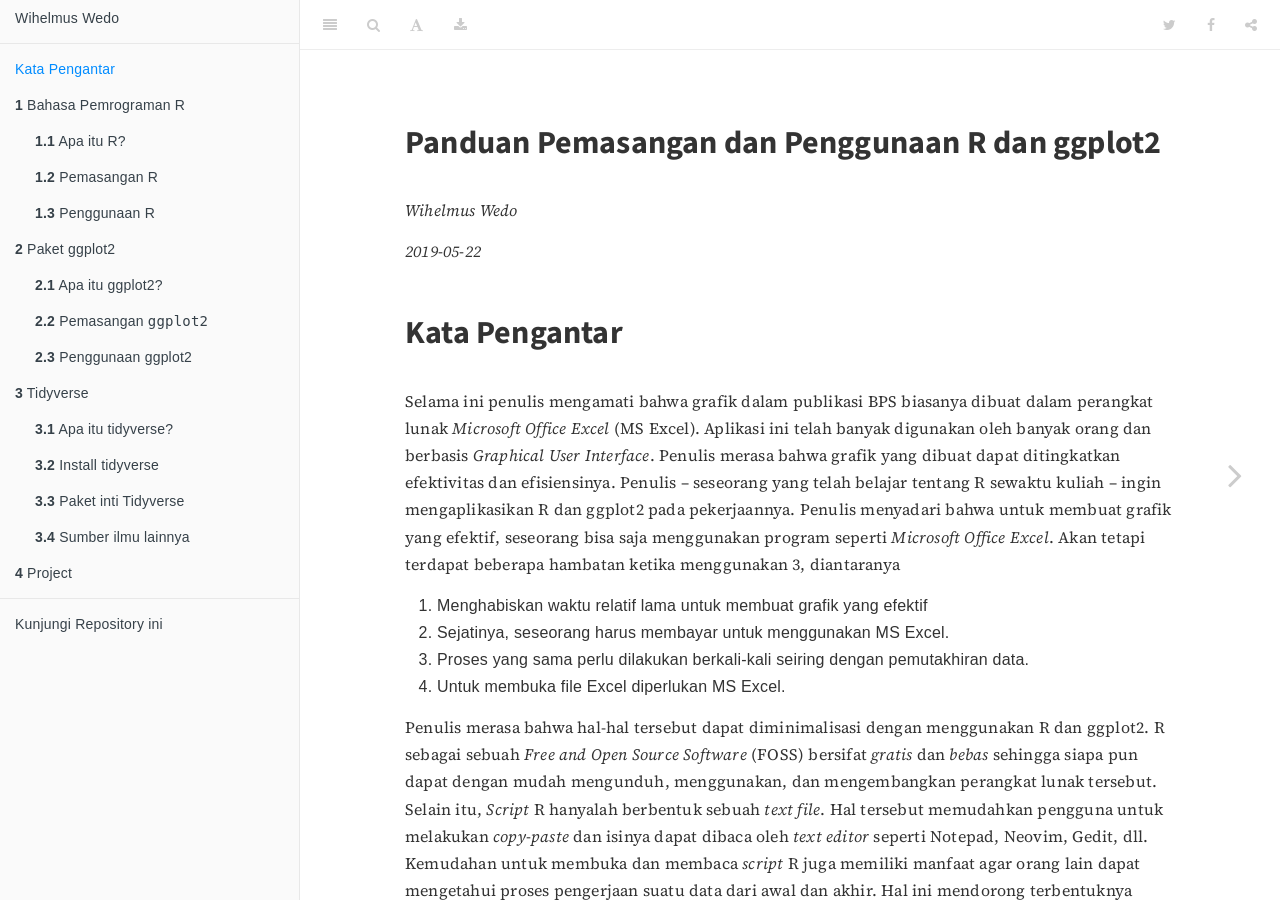
==== commit f8ef101c: "Tambahkan file epub" ====
--- a/docs/index.html
+++ b/docs/index.html
@@ -25,7 +25,7 @@
 <meta name="author" content="Wihelmus Wedo">
 
 
-<meta name="date" content="2019-05-16">
+<meta name="date" content="2019-05-22">
 
   <meta name="viewport" content="width=device-width, initial-scale=1">
   <meta name="apple-mobile-web-app-capable" content="yes">
@@ -163,7 +163,7 @@
 <div id="header">
 <h1 class="title">Panduan Pemasangan dan Penggunaan R dan ggplot2</h1>
 <p class="author"><em>Wihelmus Wedo</em></p>
-<p class="date"><em>2019-05-16</em></p>
+<p class="date"><em>2019-05-22</em></p>
 </div>
 <div id="kata-pengantar" class="section level1 unnumbered">
 <h1>Kata Pengantar</h1>
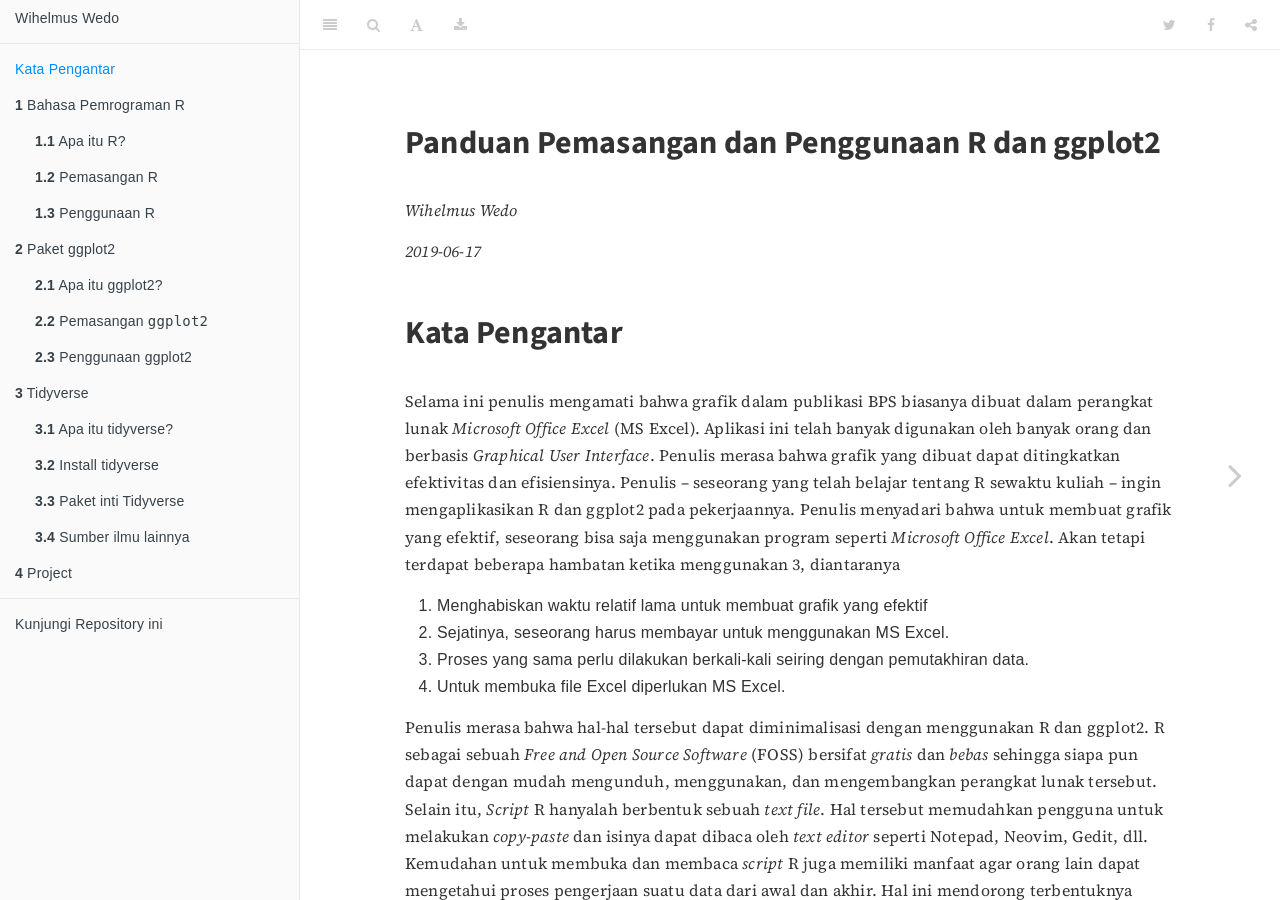
==== commit f72042c7: "memperbaiki out.width gambar" ====
--- a/docs/index.html
+++ b/docs/index.html
@@ -25,7 +25,7 @@
 <meta name="author" content="Wihelmus Wedo">
 
 
-<meta name="date" content="2019-05-22">
+<meta name="date" content="2019-06-17">
 
   <meta name="viewport" content="width=device-width, initial-scale=1">
   <meta name="apple-mobile-web-app-capable" content="yes">
@@ -163,7 +163,7 @@
 <div id="header">
 <h1 class="title">Panduan Pemasangan dan Penggunaan R dan ggplot2</h1>
 <p class="author"><em>Wihelmus Wedo</em></p>
-<p class="date"><em>2019-05-22</em></p>
+<p class="date"><em>2019-06-17</em></p>
 </div>
 <div id="kata-pengantar" class="section level1 unnumbered">
 <h1>Kata Pengantar</h1>
